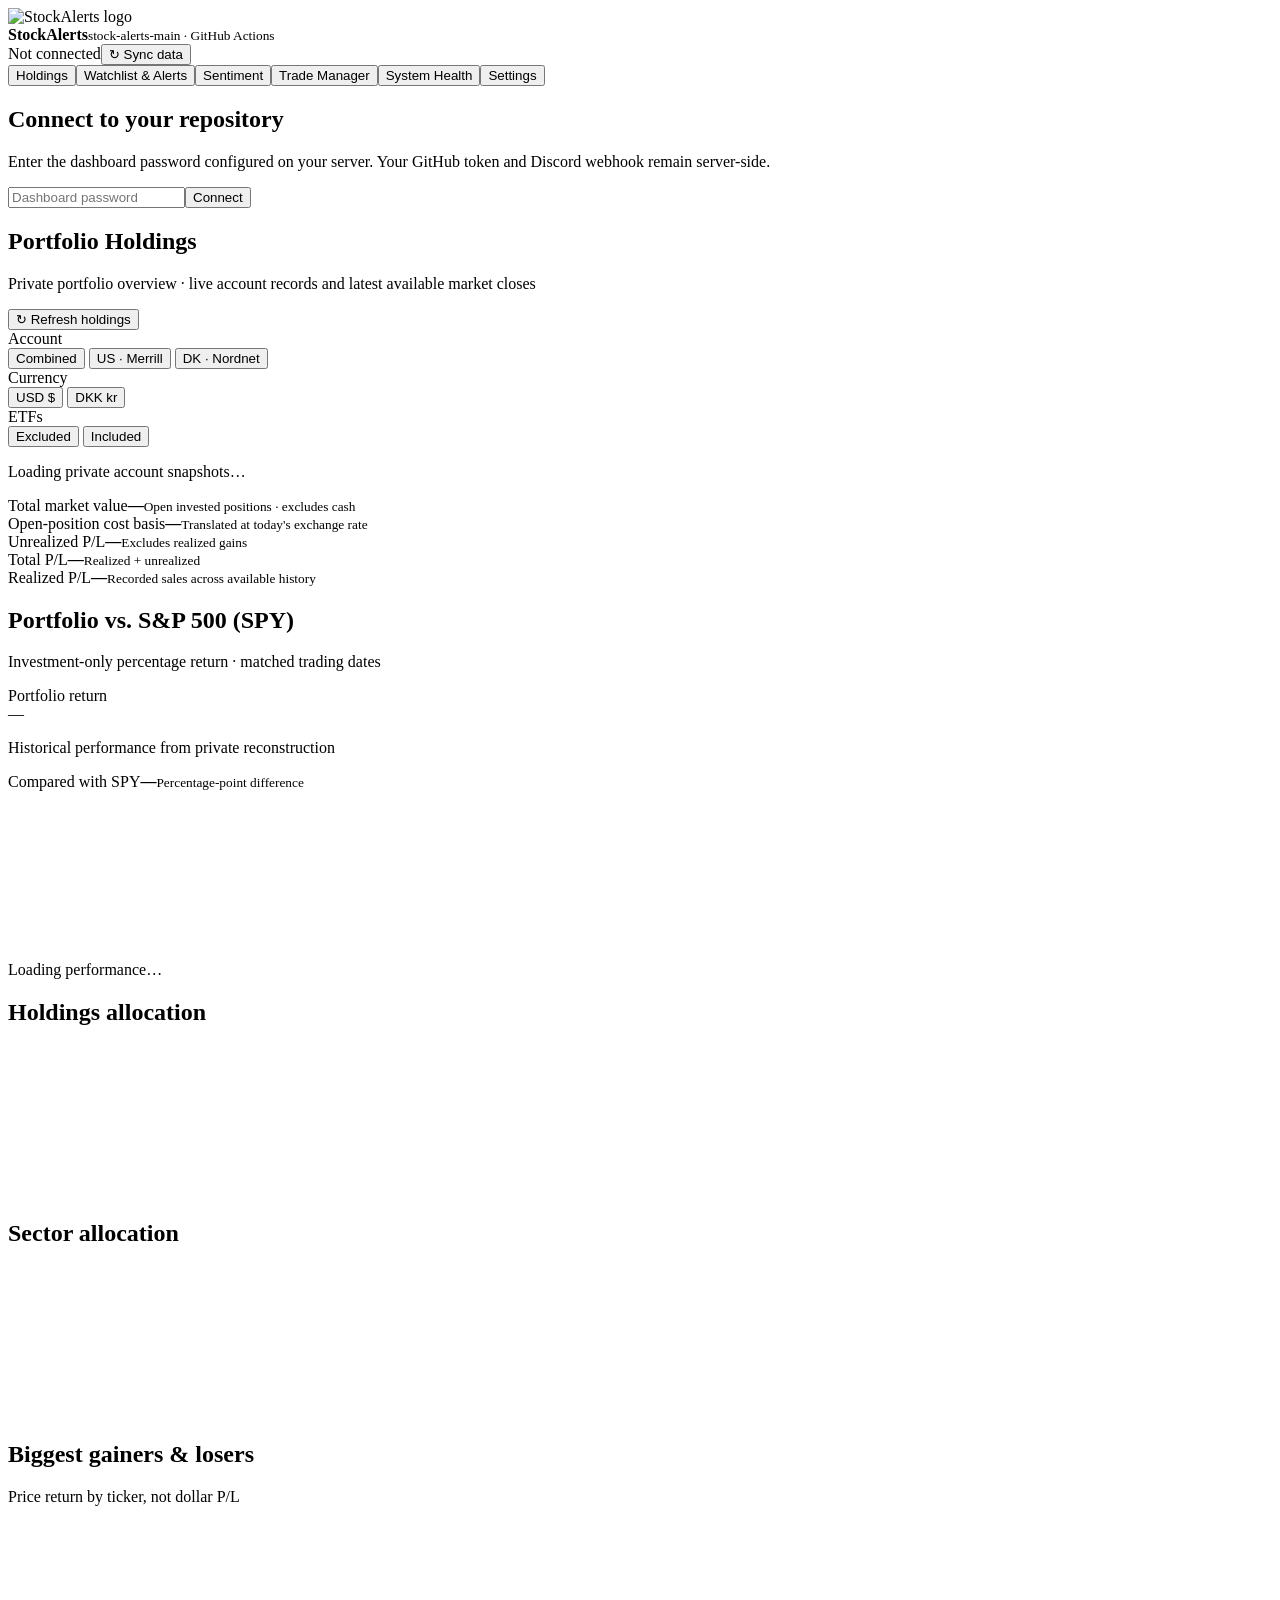
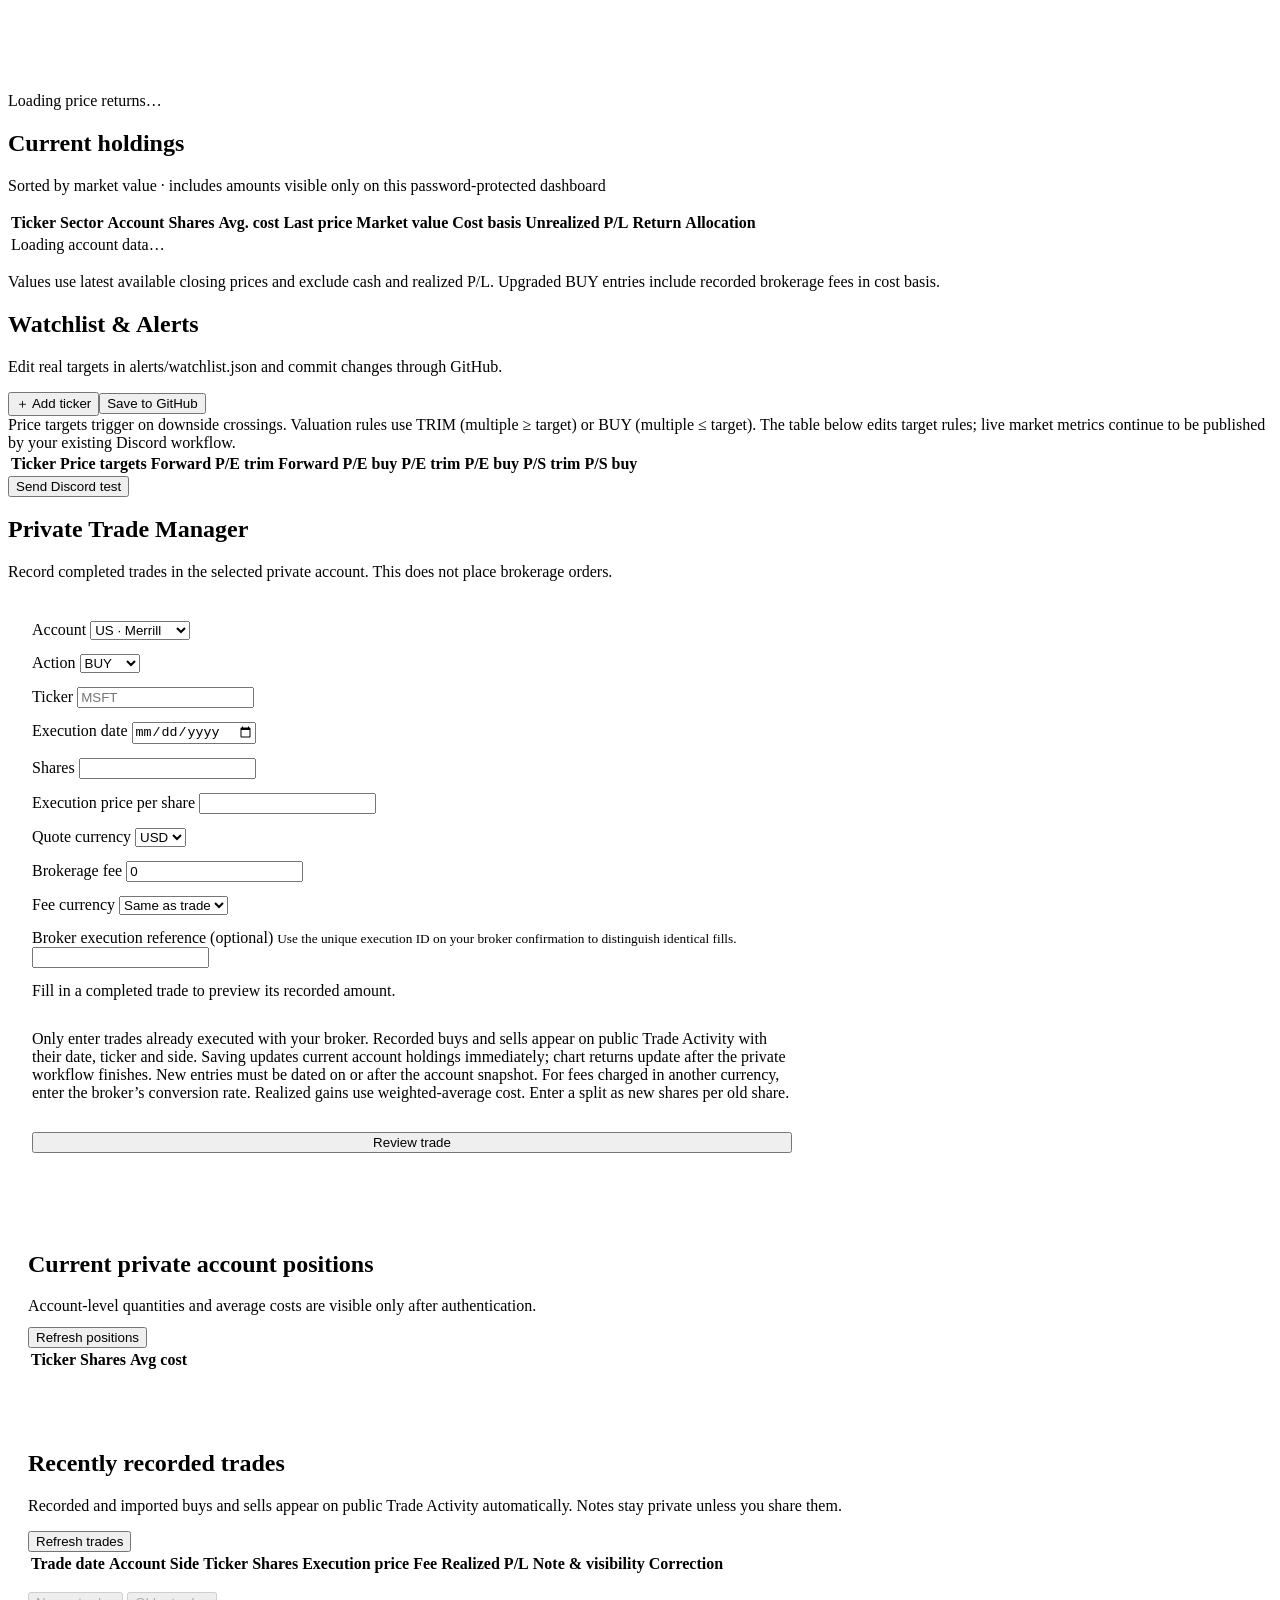
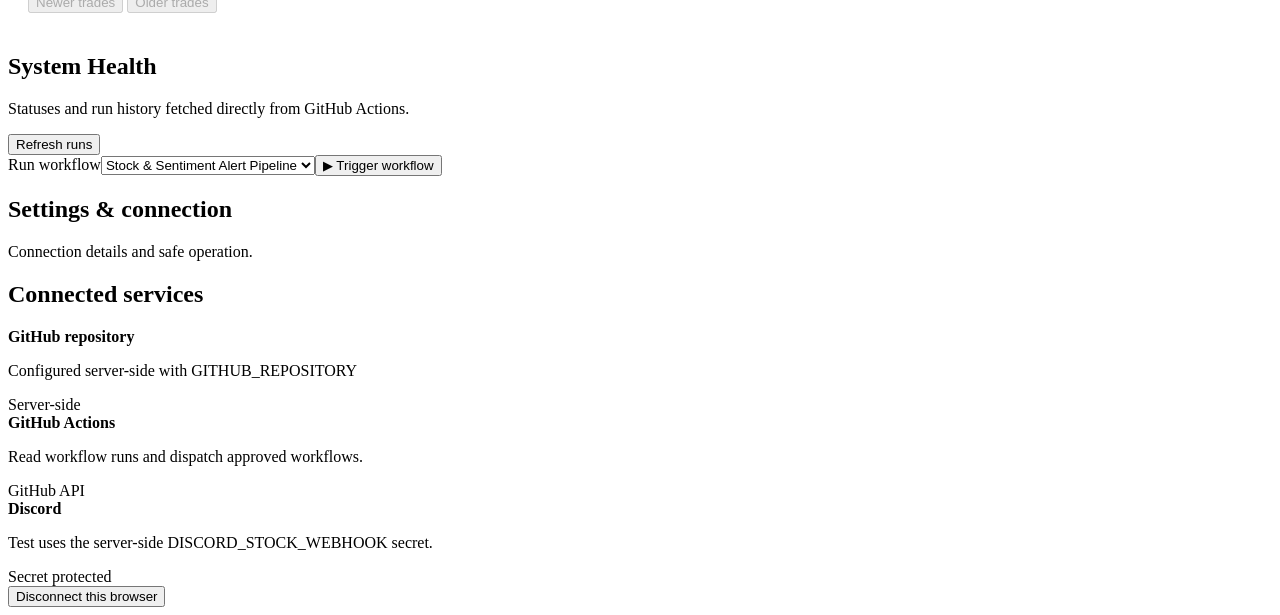
==== web/static/index.html @ 8ce84d49 "1" ====
<!doctype html>
<html lang="en">
<head>
  <meta charset="utf-8">
  <meta name="viewport" content="width=device-width, initial-scale=1">
  <title>StockAlerts — Private Dashboard</title>

  <link rel="stylesheet" href="/static/styles.css?v=all-trade-activity-1">
  <link rel="stylesheet" href="/static/sentiment.css?v=sentiment-macro-fix-20261024-2">
  <link rel="manifest" href="/static/pwa/manifest.json">
  <link rel="icon" type="image/png" sizes="192x192" href="/static/pwa/icon-192.png">
  <link rel="apple-touch-icon" href="/static/pwa/icon-192.png">

  <meta name="theme-color" content="#0b0d10">
  <meta name="apple-mobile-web-app-capable" content="yes">
  <meta name="apple-mobile-web-app-title" content="StockAlerts">
  <meta name="apple-mobile-web-app-status-bar-style" content="black-translucent">
</head>

<script>
  if ("serviceWorker" in navigator) {
    window.addEventListener("load", () => {
      navigator.serviceWorker.register("/static/pwa/service-worker.js")
        .catch((error) => console.error("Service worker registration failed:", error));
    });
  }
</script>
<body><header class="top"><div class="brand"><img class="logo brand-logo" src="/static/pwa/icon-192.png" width="38" height="38" alt="StockAlerts logo"><div><b>StockAlerts</b><small>stock-alerts-main · GitHub Actions</small></div></div><div class="topright"><span id="connection" class="pill">Not connected</span><button id="sync">↻ Sync data</button></div></header>
<nav><button class="tab active" data-tab="overview">Holdings</button><button class="tab" data-tab="watchlist">Watchlist & Alerts</button><button class="tab" data-tab="sentiment">Sentiment</button><button class="tab" data-tab="trades">Trade Manager</button><button class="tab" data-tab="workflows">System Health</button><button class="tab" data-tab="settings">Settings</button></nav>
<main><section id="login" class="panel login"><h2>Connect to your repository</h2><p>Enter the dashboard password configured on your server. Your GitHub token and Discord webhook remain server-side.</p><form id="login-form"><input id="password" type="password" placeholder="Dashboard password" required autocomplete="current-password"><button class="primary">Connect</button></form><p id="login-error" class="error"></p></section>
<section id="overview" class="view hidden">
  <div class="heading"><div><h1>Portfolio Holdings</h1><p>Private portfolio overview · live account records and latest available market closes</p></div><button id="reload-overview" class="ghost" type="button">↻ Refresh holdings</button></div>
  <div class="private-controls" aria-label="Private portfolio filters">
    <div class="private-control-group"><span class="muted">Account</span><div class="private-segment" role="group" aria-label="Account">
      <button type="button" class="private-filter active" data-private-account="combined" aria-pressed="true">Combined</button>
      <button type="button" class="private-filter" data-private-account="us" aria-pressed="false">US · Merrill</button>
      <button type="button" class="private-filter" data-private-account="dk" aria-pressed="false">DK · Nordnet</button>
    </div></div>
    <div class="private-control-group"><span class="muted">Currency</span><div class="private-segment" role="group" aria-label="Display currency">
      <button type="button" class="private-filter active" data-private-currency="USD" aria-pressed="true">USD $</button>
      <button type="button" class="private-filter" data-private-currency="DKK" aria-pressed="false">DKK kr</button>
    </div></div>
    <div class="private-control-group"><span class="muted">ETFs</span><div class="private-segment" role="group" aria-label="Include ETFs">
      <button type="button" class="private-filter active" data-private-etfs="excluded" aria-pressed="true">Excluded</button>
      <button type="button" class="private-filter" data-private-etfs="included" aria-pressed="false">Included</button>
    </div></div>
  </div>
  <p class="private-freshness muted" id="private-freshness" role="status">Loading private account snapshots…</p>
  <div class="metrics private-metrics">
    <article class="metric"><label>Total market value</label><strong id="private-market-value">—</strong><small>Open invested positions · excludes cash</small></article>
    <article class="metric"><label>Open-position cost basis</label><strong id="private-cost-basis">—</strong><small>Translated at today's exchange rate</small></article>
    <article class="metric"><label>Unrealized P/L</label><strong id="private-unrealized">—</strong><small id="private-unrealized-pct">Excludes realized gains</small></article>
    <article class="metric"><label>Total P/L</label><strong id="private-total-pl">&#8212;</strong><small id="private-total-pl-note">Realized + unrealized</small></article>
    <article class="metric"><label>Realized P/L</label><strong id="private-realized">—</strong><small id="private-realized-note">Recorded sales across available history</small></article>
  </div>
  <div class="panel private-history-panel">
    <div class="panel-title private-panel-head"><div><h2>Portfolio vs. S&amp;P 500 (SPY)</h2><p>Investment-only percentage return · matched trading dates</p></div><div id="private-performance-periods" class="private-periods" aria-label="Performance period"></div></div>
    <div class="private-performance-line"><div><span class="muted">Portfolio return</span><div class="private-big-return" id="private-performance-return">—</div><p class="muted" id="private-performance-baseline">Historical performance from private reconstruction</p></div><div class="private-comparison"><span class="muted">Compared with SPY</span><strong id="private-spy-difference">—</strong><small class="muted">Percentage-point difference</small></div></div>
    <div class="private-chart-frame private-performance-chart"><canvas id="private-performance-chart" aria-label="Private portfolio and SPY performance"></canvas></div>
    <p class="muted" id="private-performance-note" role="status">Loading performance…</p>
  </div>
  <div class="private-chart-grid">
    <div class="panel"><div class="panel-title"><h2>Holdings allocation</h2></div><div class="private-chart-frame private-donut"><canvas id="private-holdings-chart" aria-label="Market value allocation by ticker"></canvas></div></div>
    <div class="panel"><div class="panel-title"><h2>Sector allocation</h2></div><div class="private-chart-frame private-donut"><canvas id="private-sector-chart" aria-label="Market value allocation by sector"></canvas></div></div>
  </div>
  <div class="panel"><div class="panel-title private-panel-head"><div><h2>Biggest gainers &amp; losers</h2><p>Price return by ticker, not dollar P/L</p></div><div id="private-gainers-periods" class="private-periods" aria-label="Gainers period"></div></div><div class="private-chart-frame private-gainers-chart"><canvas id="private-gainers-chart" aria-label="Biggest gainers and losers"></canvas></div><p id="private-gainers-note" class="muted" role="status">Loading price returns…</p></div>
  <div class="panel"><div class="panel-title"><div><h2>Current holdings</h2><p>Sorted by market value · includes amounts visible only on this password-protected dashboard</p></div></div>
    <div class="tablewrap"><table class="private-holdings-table"><thead><tr><th>Ticker</th><th>Sector</th><th>Account</th><th class="num">Shares</th><th class="num">Avg. cost</th><th class="num">Last price</th><th class="num">Market value</th><th class="num">Cost basis</th><th class="num">Unrealized P/L</th><th class="num">Return</th><th class="num">Allocation</th></tr></thead><tbody id="private-holdings-rows"><tr><td colspan="11">Loading account data…</td></tr></tbody></table></div>
    <p class="muted private-table-note" id="private-valuation-note">Values use latest available closing prices and exclude cash and realized P/L. Upgraded BUY entries include recorded brokerage fees in cost basis.</p>
  </div>
</section>
<section id="watchlist" class="view hidden"><div class="heading"><div><h1>Watchlist & Alerts</h1><p>Edit real targets in alerts/watchlist.json and commit changes through GitHub.</p></div><div class="actions"><button id="add-ticker" class="ghost">＋ Add ticker</button><button id="save-watchlist" class="primary">Save to GitHub</button></div></div><div class="notice">Price targets trigger on downside crossings. Valuation rules use TRIM (multiple ≥ target) or BUY (multiple ≤ target). The table below edits target rules; live market metrics continue to be published by your existing Discord workflow.</div><div class="panel"><div class="tablewrap"><table><thead><tr><th>Ticker</th><th>Price targets</th><th>Forward P/E trim</th><th>Forward P/E buy</th><th>P/E trim</th><th>P/E buy</th><th>P/S trim</th><th>P/S buy</th><th></th></tr></thead><tbody id="watchlist-rows"></tbody></table></div></div><div class="actions bottom"><button id="discord-test" class="ghost">Send Discord test</button><span id="watchlist-status" class="muted"></span></div></section>
<section id="sentiment" class="view hidden">
  <div id="sentiment-private" class="sentiment-root"></div>
    <div id="calendar-private" class="sentiment-root" aria-live="polite"></div>
</section>
<section id="trades" class="view hidden">
  <div class="heading"><div><h1>Private Trade Manager</h1><p>Record completed trades in the selected private account. This does not place brokerage orders.</p></div></div>
  <div class="panel" style="max-width:760px;padding:24px">
    <form id="trade-form" style="display:grid;gap:14px">
      <label>Account <select id="trade-account" required><option value="us">US · Merrill</option><option value="dk">DK · Nordnet</option></select></label>
      <label>Action <select id="trade-action"><option value="BUY">BUY</option><option value="SELL">SELL</option><option value="SPLIT">SPLIT</option></select></label>
      <label>Ticker <input id="trade-ticker" placeholder="MSFT" required maxlength="20" autocomplete="off"></label>
      <label>Execution date <input id="trade-date" type="date" required></label>
      <label><span id="trade-quantity-label">Shares</span> <input id="trade-quantity" type="number" min="0.00000001" step="any" required></label>
      <label id="trade-price-label">Execution price per share <input id="trade-price" type="number" min="0.000001" step="any" required></label>
      <label>Quote currency <select id="trade-currency"><option value="USD">USD</option><option value="DKK">DKK</option></select></label>
      <label>Brokerage fee <input id="trade-fee" type="number" min="0" step="any" value="0"></label>
      <label id="trade-fee-currency-label">Fee currency <select id="trade-fee-currency"><option value="">Same as trade</option><option value="USD">USD</option><option value="DKK">DKK</option></select></label>
      <label id="trade-fee-rate-label" hidden>Broker FX rate for this fee <small>Enter how much one unit of the fee currency is worth in the trade currency. For a DKK fee on a USD trade, enter USD per 1 DKK.</small> <input id="trade-fee-rate" type="number" min="0.000001" step="any"></label>
      <label>Broker execution reference (optional) <small>Use the unique execution ID on your broker confirmation to distinguish identical fills.</small><input id="trade-reference" maxlength="100" autocomplete="off"></label>
      <div id="trade-correction" hidden><span id="trade-correction-note"></span> <button type="button" class="ghost" id="trade-cancel-correction">Cancel correction</button></div>
      <div id="trade-preview" class="trade-preview" aria-live="polite">Fill in a completed trade to preview its recorded amount.</div>
      <p class="muted">Only enter trades already executed with your broker. Recorded buys and sells appear on public Trade Activity with their date, ticker and side. Saving updates current account holdings immediately; chart returns update after the private workflow finishes. New entries must be dated on or after the account snapshot. For fees charged in another currency, enter the broker’s conversion rate. Realized gains use weighted-average cost. Enter a split as new shares per old share.</p>
      <button class="primary" type="submit" id="trade-submit">Review trade</button>
    </form>
    <p id="trade-status" class="muted" role="status"></p>
  </div>
  <div class="panel" style="padding:20px;margin-top:18px"><h2>Current private account positions</h2><p style="margin:6px 0 12px">Account-level quantities and average costs are visible only after authentication.</p><button class="ghost" type="button" id="trade-refresh">Refresh positions</button><div class="tablewrap"><table><thead><tr><th>Ticker</th><th>Shares</th><th>Avg cost</th></tr></thead><tbody id="trade-rows"></tbody></table></div></div>
  <div class="panel" style="padding:20px;margin-top:18px"><div class="panel-title"><div><h2>Recently recorded trades</h2><p>Recorded and imported buys and sells appear on public Trade Activity automatically. Notes stay private unless you share them.</p></div><button class="ghost" type="button" id="trade-history-refresh">Refresh trades</button></div><div class="tablewrap"><table><thead><tr><th>Trade date</th><th>Account</th><th>Side</th><th>Ticker</th><th>Shares</th><th>Execution price</th><th>Fee</th><th>Realized P/L</th><th>Note &amp; visibility</th><th>Correction</th></tr></thead><tbody id="trade-history-rows"></tbody></table></div><p class="muted" id="trade-history-note"></p><button class="ghost" id="trade-history-prev" type="button" disabled>Newer trades</button> <button class="ghost" id="trade-history-next" type="button" disabled>Older trades</button></div>
</section>
<section id="workflows" class="view hidden"><div class="heading"><div><h1>System Health</h1><p>Statuses and run history fetched directly from GitHub Actions.</p></div><button id="reload-workflows" class="ghost">Refresh runs</button></div><div class="panel" id="system-health" aria-live="polite"></div><div class="panel"><div class="dispatch"><label>Run workflow<select id="workflow-select"><option value="stock_checker.yml">Stock & Sentiment Alert Pipeline</option><option value="watchlist_manager.yml">Watchlist Manager</option><option value="earnings_report.yml">Earnings Report</option><option value="economic_alert.yml">Economic Alert</option><option value="heartbeat.yml">Heartbeat</option><option value="portfolio_summary.yml">Portfolio Summary</option></select></label><button id="dispatch" class="primary">▶ Trigger workflow</button></div><div id="workflow-list" class="workflow-list"></div></div></section>
<section id="settings" class="view hidden"><div class="heading"><div><h1>Settings & connection</h1><p>Connection details and safe operation.</p></div></div><div class="panel settings"><h2>Connected services</h2><div class="setting-row"><div><b>GitHub repository</b><p>Configured server-side with GITHUB_REPOSITORY</p></div><span class="pill">Server-side</span></div><div class="setting-row"><div><b>GitHub Actions</b><p>Read workflow runs and dispatch approved workflows.</p></div><span class="pill">GitHub API</span></div><div class="setting-row"><div><b>Discord</b><p>Test uses the server-side DISCORD_STOCK_WEBHOOK secret.</p></div><span class="pill">Secret protected</span></div><button id="logout" class="ghost">Disconnect this browser</button></div></section>
<div id="toast" class="toast hidden"></div></main><script src="https://cdn.jsdelivr.net/npm/chart.js@4.4.8/dist/chart.umd.min.js" defer></script><script src="/static/stock_upgrades.js?v=all-trade-activity-1" defer></script><script src="/static/app.js?v=all-trade-activity-1" defer></script><script src="/static/private_holdings.js?v=all-trade-activity-1" defer></script><script src="/static/sentiment_ui.js?v=all-trade-activity-1" defer></script></body></html>
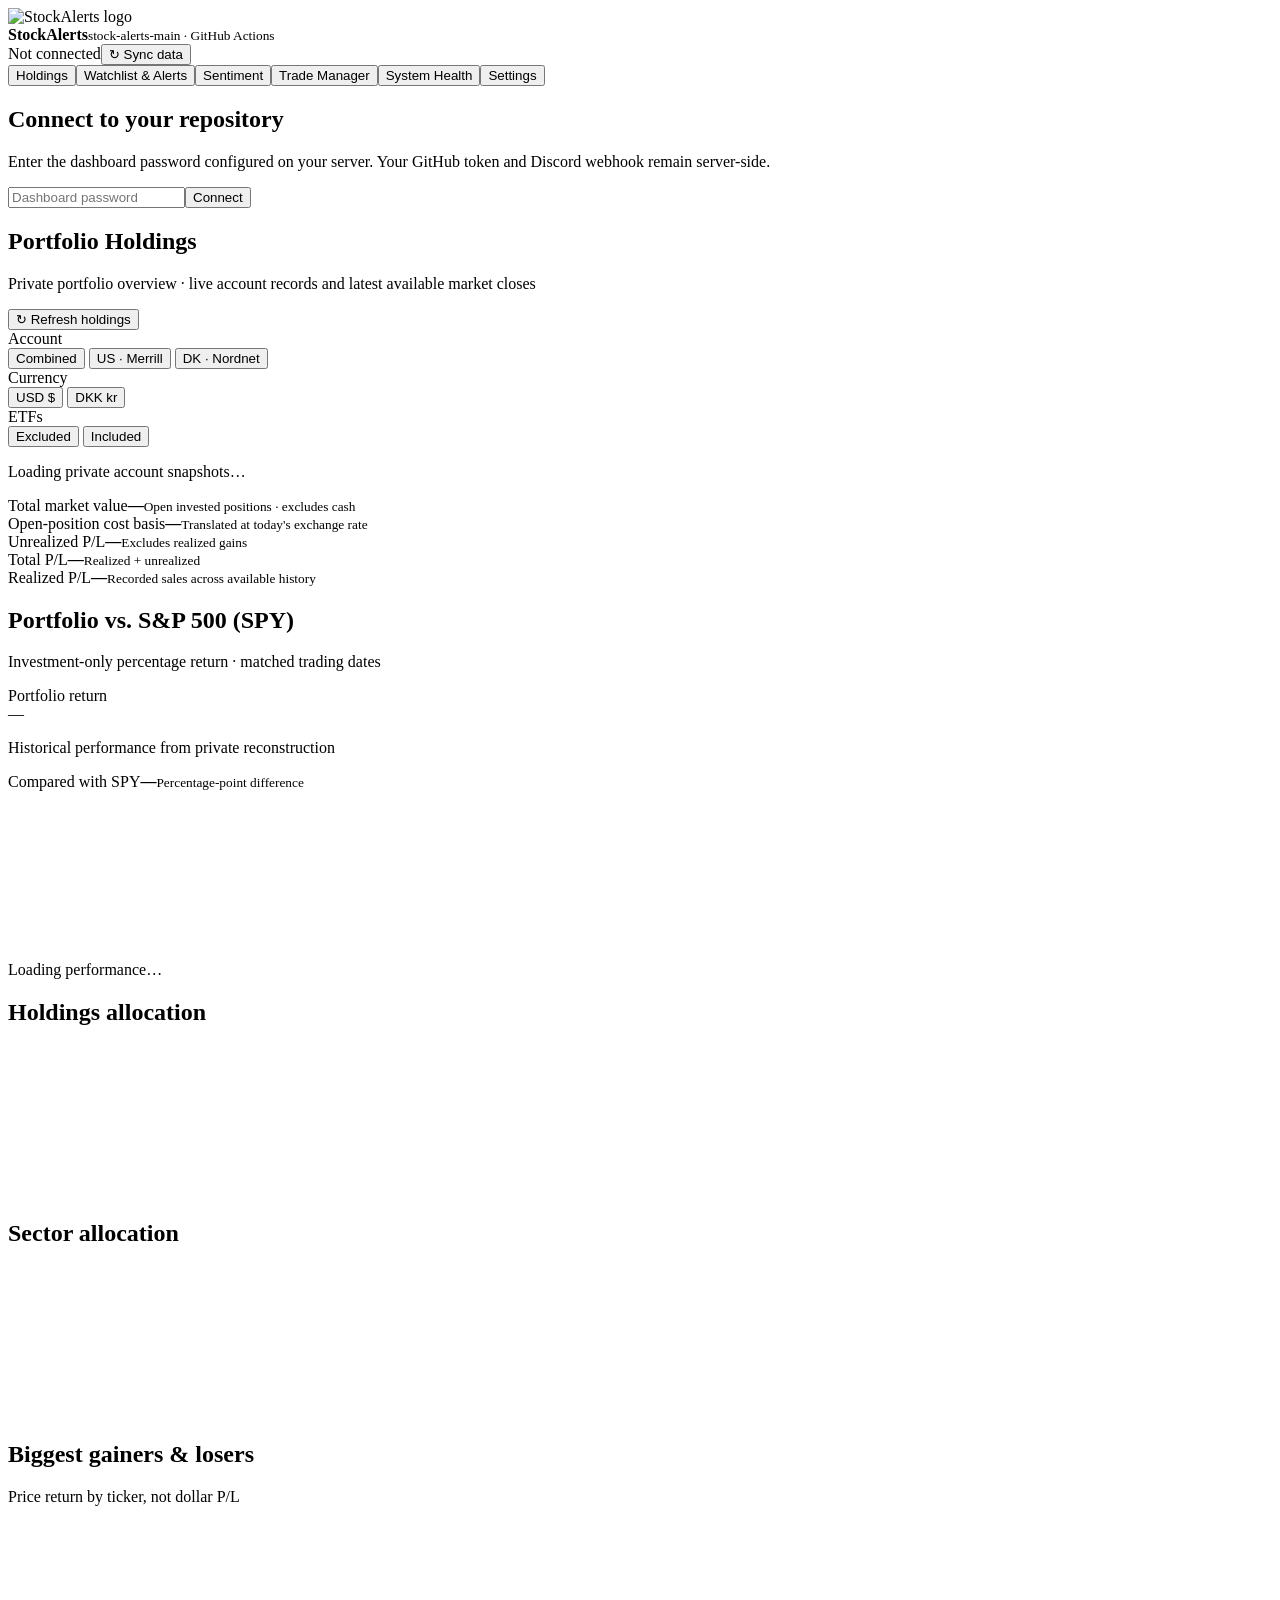
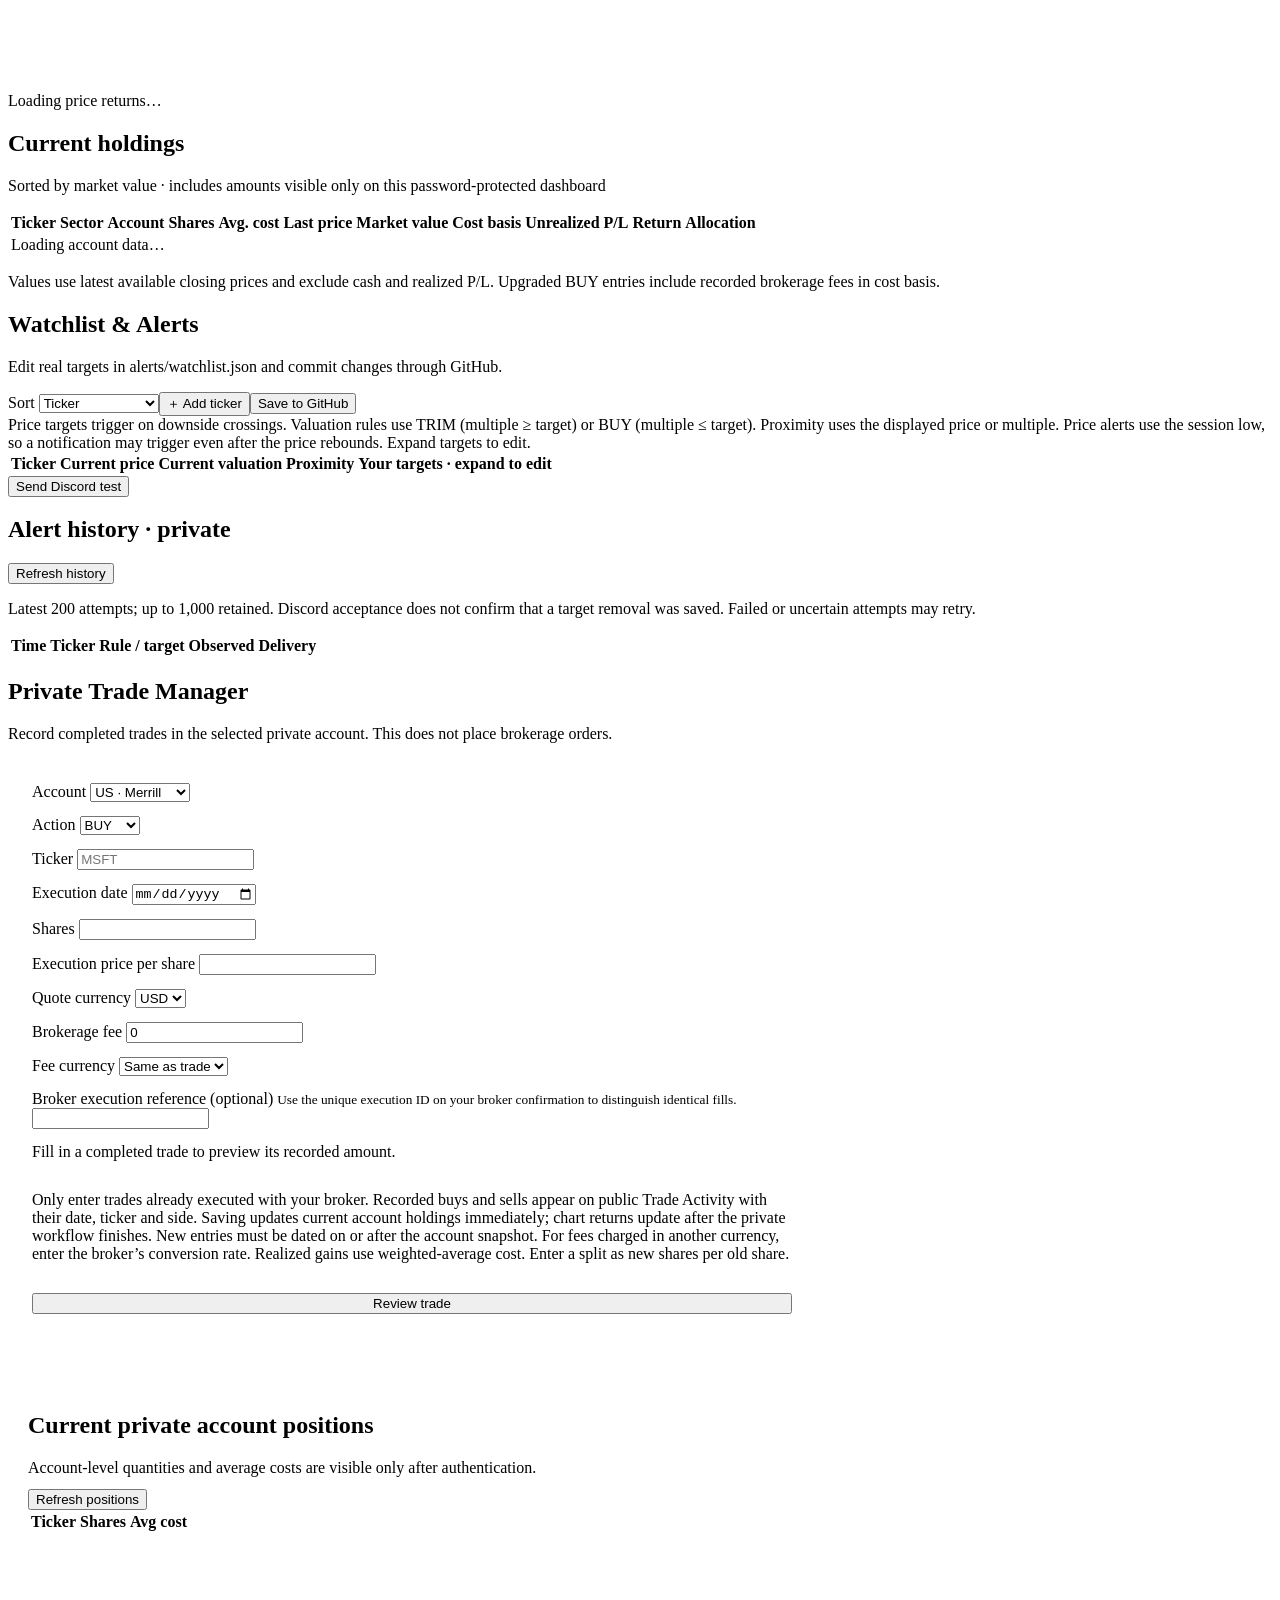
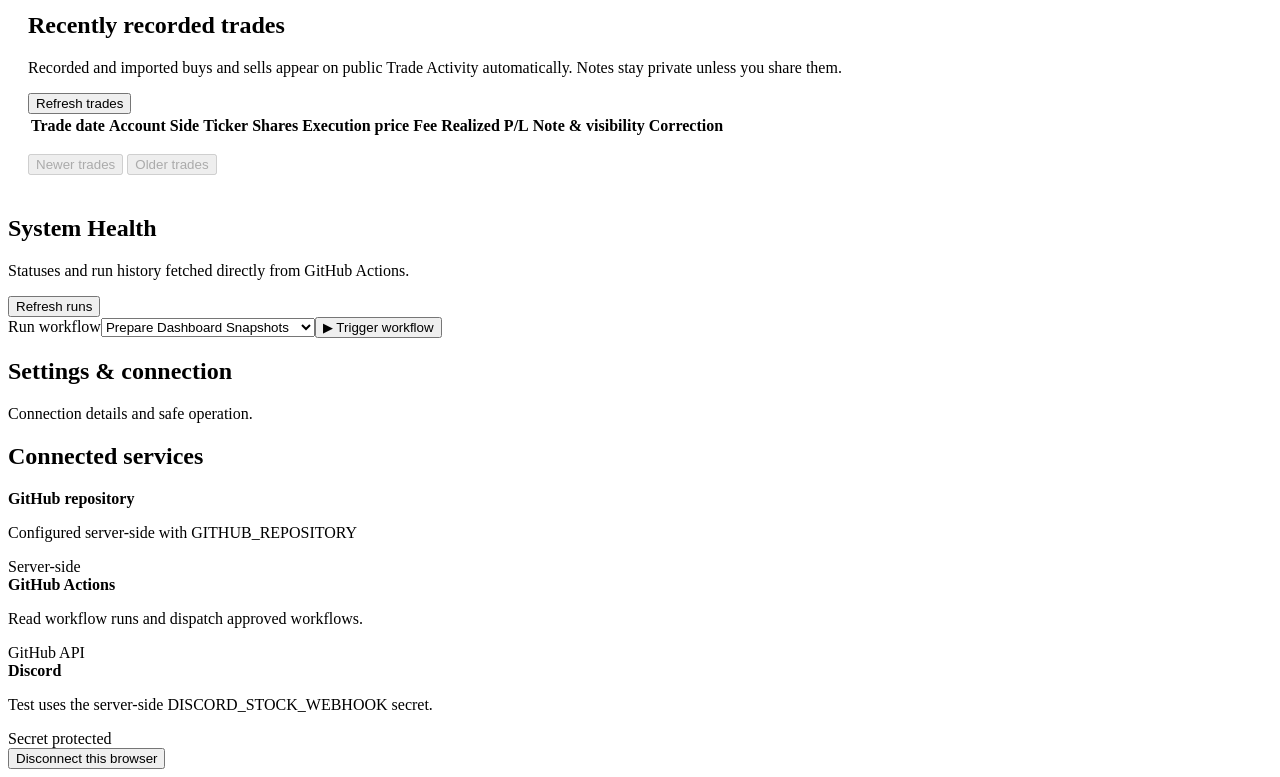
==== commit 765bcf30: "1" ====
--- a/web/static/index.html
+++ b/web/static/index.html
@@ -15,7 +15,7 @@
   <meta name="apple-mobile-web-app-capable" content="yes">
   <meta name="apple-mobile-web-app-title" content="StockAlerts">
   <meta name="apple-mobile-web-app-status-bar-style" content="black-translucent">
-</head>
+<link rel="stylesheet" href="/static/watchlist.css?v=1"></head>
 
 <script>
   if ("serviceWorker" in navigator) {
@@ -69,7 +69,7 @@
     <p class="muted private-table-note" id="private-valuation-note">Values use latest available closing prices and exclude cash and realized P/L. Upgraded BUY entries include recorded brokerage fees in cost basis.</p>
   </div>
 </section>
-<section id="watchlist" class="view hidden"><div class="heading"><div><h1>Watchlist & Alerts</h1><p>Edit real targets in alerts/watchlist.json and commit changes through GitHub.</p></div><div class="actions"><button id="add-ticker" class="ghost">＋ Add ticker</button><button id="save-watchlist" class="primary">Save to GitHub</button></div></div><div class="notice">Price targets trigger on downside crossings. Valuation rules use TRIM (multiple ≥ target) or BUY (multiple ≤ target). The table below edits target rules; live market metrics continue to be published by your existing Discord workflow.</div><div class="panel"><div class="tablewrap"><table><thead><tr><th>Ticker</th><th>Price targets</th><th>Forward P/E trim</th><th>Forward P/E buy</th><th>P/E trim</th><th>P/E buy</th><th>P/S trim</th><th>P/S buy</th><th></th></tr></thead><tbody id="watchlist-rows"></tbody></table></div></div><div class="actions bottom"><button id="discord-test" class="ghost">Send Discord test</button><span id="watchlist-status" class="muted"></span></div></section>
+<section id="watchlist" class="view hidden"><div class="heading"><div><h1>Watchlist & Alerts</h1><p>Edit real targets in alerts/watchlist.json and commit changes through GitHub.</p></div><div class="actions"><label>Sort <select id="watchlist-sort-private"><option value="ticker">Ticker</option><option value="nearest">Closest to target</option></select></label><button id="add-ticker" class="ghost">＋ Add ticker</button><button id="save-watchlist" class="primary">Save to GitHub</button></div></div><div class="notice">Price targets trigger on downside crossings. Valuation rules use TRIM (multiple ≥ target) or BUY (multiple ≤ target). Proximity uses the displayed price or multiple. Price alerts use the session low, so a notification may trigger even after the price rebounds. Expand targets to edit.</div><div class="panel"><div class="tablewrap"><table><thead><tr><th>Ticker</th><th>Current price</th><th>Current valuation</th><th>Proximity</th><th>Your targets · expand to edit</th><th></th></tr></thead><tbody id="watchlist-rows"></tbody></table></div></div><div class="actions bottom"><button id="discord-test" class="ghost">Send Discord test</button><span id="watchlist-status" class="muted"></span></div><div class="panel"><h2>Alert history · private</h2><button type="button" class="ghost" id="reload-alert-history">Refresh history</button><p class="watch-row-note">Latest 200 attempts; up to 1,000 retained. Discord acceptance does not confirm that a target removal was saved. Failed or uncertain attempts may retry.</p><div class="tablewrap"><table class="alert-history-table"><thead><tr><th>Time</th><th>Ticker</th><th>Rule / target</th><th>Observed</th><th>Delivery</th></tr></thead><tbody id="alert-history-rows"></tbody></table></div></div></section>
 <section id="sentiment" class="view hidden">
   <div id="sentiment-private" class="sentiment-root"></div>
     <div id="calendar-private" class="sentiment-root" aria-live="polite"></div>
@@ -99,7 +99,7 @@
   <div class="panel" style="padding:20px;margin-top:18px"><h2>Current private account positions</h2><p style="margin:6px 0 12px">Account-level quantities and average costs are visible only after authentication.</p><button class="ghost" type="button" id="trade-refresh">Refresh positions</button><div class="tablewrap"><table><thead><tr><th>Ticker</th><th>Shares</th><th>Avg cost</th></tr></thead><tbody id="trade-rows"></tbody></table></div></div>
   <div class="panel" style="padding:20px;margin-top:18px"><div class="panel-title"><div><h2>Recently recorded trades</h2><p>Recorded and imported buys and sells appear on public Trade Activity automatically. Notes stay private unless you share them.</p></div><button class="ghost" type="button" id="trade-history-refresh">Refresh trades</button></div><div class="tablewrap"><table><thead><tr><th>Trade date</th><th>Account</th><th>Side</th><th>Ticker</th><th>Shares</th><th>Execution price</th><th>Fee</th><th>Realized P/L</th><th>Note &amp; visibility</th><th>Correction</th></tr></thead><tbody id="trade-history-rows"></tbody></table></div><p class="muted" id="trade-history-note"></p><button class="ghost" id="trade-history-prev" type="button" disabled>Newer trades</button> <button class="ghost" id="trade-history-next" type="button" disabled>Older trades</button></div>
 </section>
-<section id="workflows" class="view hidden"><div class="heading"><div><h1>System Health</h1><p>Statuses and run history fetched directly from GitHub Actions.</p></div><button id="reload-workflows" class="ghost">Refresh runs</button></div><div class="panel" id="system-health" aria-live="polite"></div><div class="panel"><div class="dispatch"><label>Run workflow<select id="workflow-select"><option value="stock_checker.yml">Stock & Sentiment Alert Pipeline</option><option value="watchlist_manager.yml">Watchlist Manager</option><option value="earnings_report.yml">Earnings Report</option><option value="economic_alert.yml">Economic Alert</option><option value="heartbeat.yml">Heartbeat</option><option value="portfolio_summary.yml">Portfolio Summary</option></select></label><button id="dispatch" class="primary">▶ Trigger workflow</button></div><div id="workflow-list" class="workflow-list"></div></div></section>
+<section id="workflows" class="view hidden"><div class="heading"><div><h1>System Health</h1><p>Statuses and run history fetched directly from GitHub Actions.</p></div><button id="reload-workflows" class="ghost">Refresh runs</button></div><div class="panel" id="system-health" aria-live="polite"></div><div class="panel"><div class="dispatch"><label>Run workflow<select id="workflow-select"><option value="dashboard_snapshots.yml">Prepare Dashboard Snapshots</option><option value="stock_checker.yml">Stock & Sentiment Alert Pipeline</option><option value="watchlist_manager.yml">Watchlist Manager</option><option value="earnings_report.yml">Earnings Report</option><option value="economic_alert.yml">Economic Alert</option><option value="heartbeat.yml">Heartbeat</option><option value="portfolio_summary.yml">Portfolio Summary</option></select></label><button id="dispatch" class="primary">▶ Trigger workflow</button></div><div id="workflow-list" class="workflow-list"></div></div></section>
 <section id="settings" class="view hidden"><div class="heading"><div><h1>Settings & connection</h1><p>Connection details and safe operation.</p></div></div><div class="panel settings"><h2>Connected services</h2><div class="setting-row"><div><b>GitHub repository</b><p>Configured server-side with GITHUB_REPOSITORY</p></div><span class="pill">Server-side</span></div><div class="setting-row"><div><b>GitHub Actions</b><p>Read workflow runs and dispatch approved workflows.</p></div><span class="pill">GitHub API</span></div><div class="setting-row"><div><b>Discord</b><p>Test uses the server-side DISCORD_STOCK_WEBHOOK secret.</p></div><span class="pill">Secret protected</span></div><button id="logout" class="ghost">Disconnect this browser</button></div></section>
-<div id="toast" class="toast hidden"></div></main><script src="https://cdn.jsdelivr.net/npm/chart.js@4.4.8/dist/chart.umd.min.js" defer></script><script src="/static/stock_upgrades.js?v=all-trade-activity-1" defer></script><script src="/static/app.js?v=all-trade-activity-1" defer></script><script src="/static/private_holdings.js?v=all-trade-activity-1" defer></script><script src="/static/sentiment_ui.js?v=all-trade-activity-1" defer></script></body></html>
+<div id="toast" class="toast hidden"></div></main><script src="https://cdn.jsdelivr.net/npm/chart.js@4.4.8/dist/chart.umd.min.js" defer></script><script src="/static/stock_upgrades.js?v=all-trade-activity-1" defer></script><script src="/static/watchlist_ui.js?v=1" defer></script><script src="/static/app.js?v=shared-watchlist-1" defer></script><script src="/static/private_holdings.js?v=all-trade-activity-1" defer></script><script src="/static/sentiment_ui.js?v=all-trade-activity-1" defer></script></body></html>
 
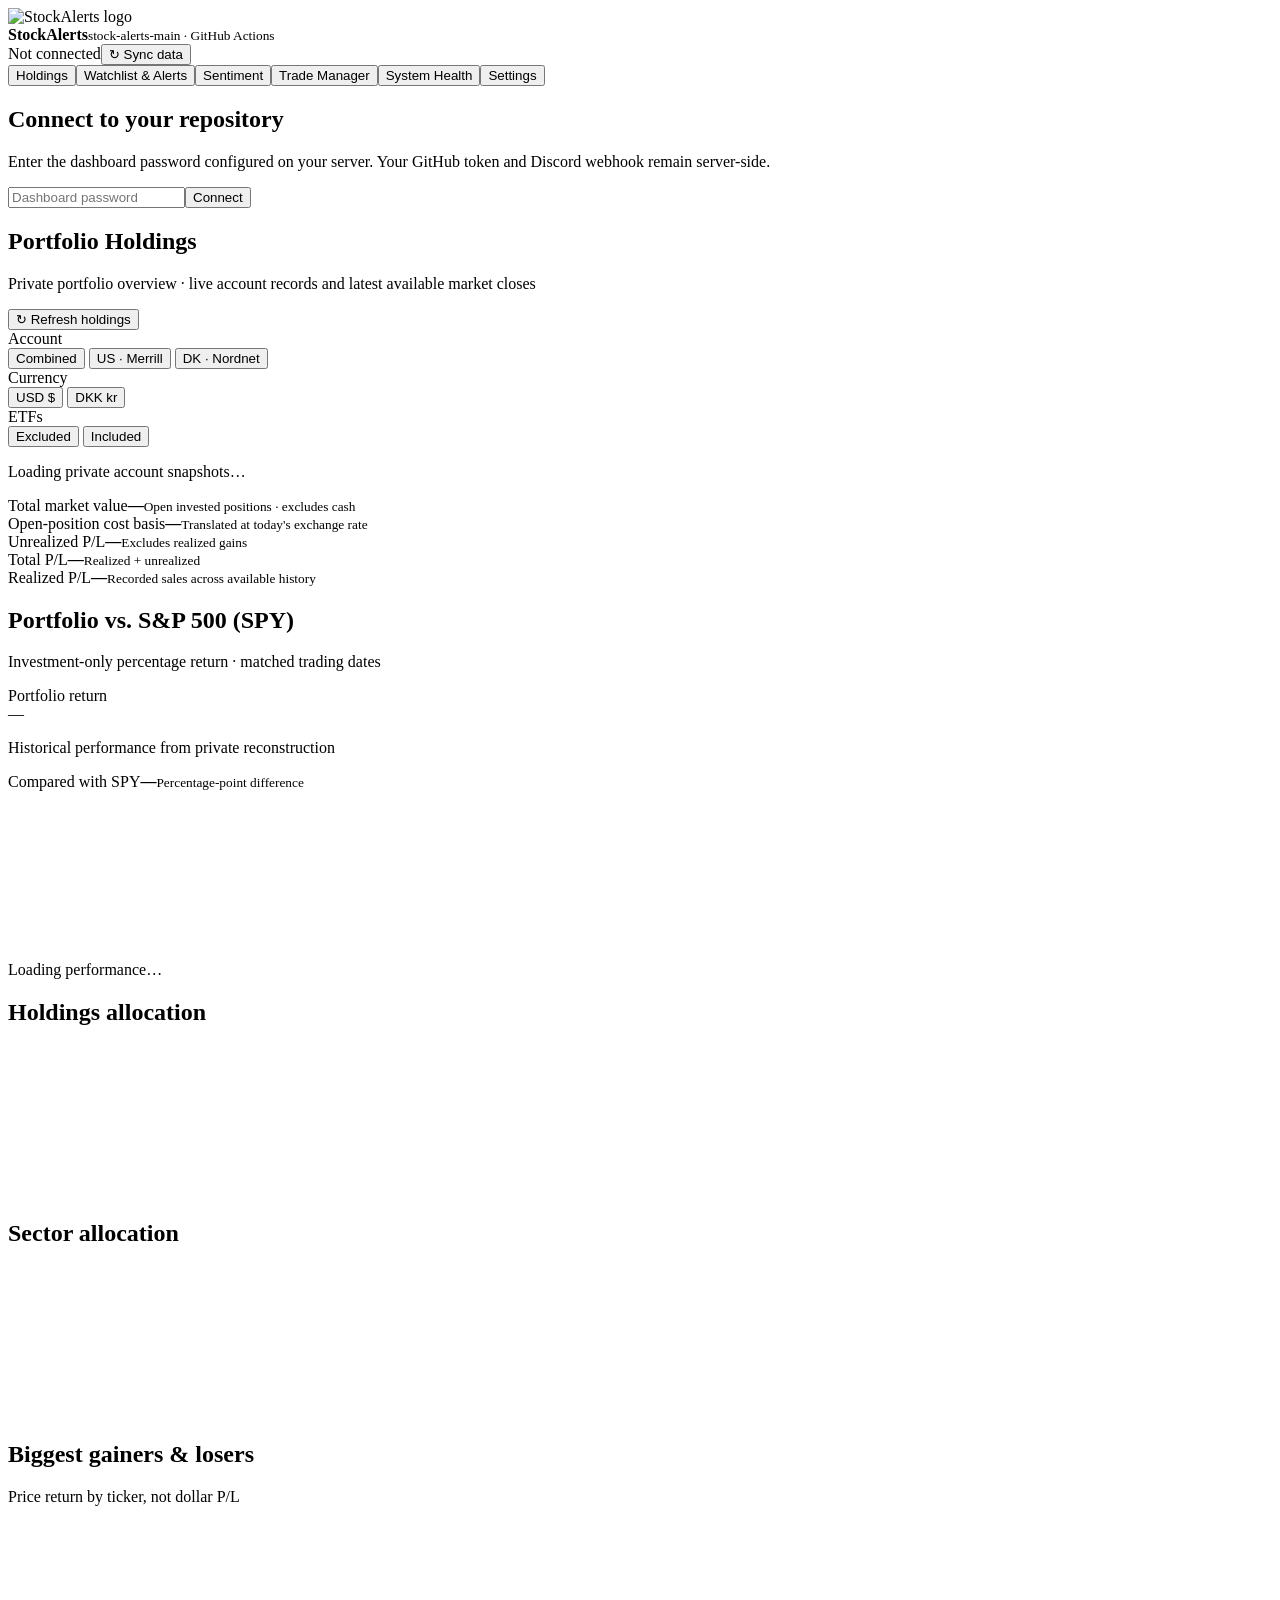
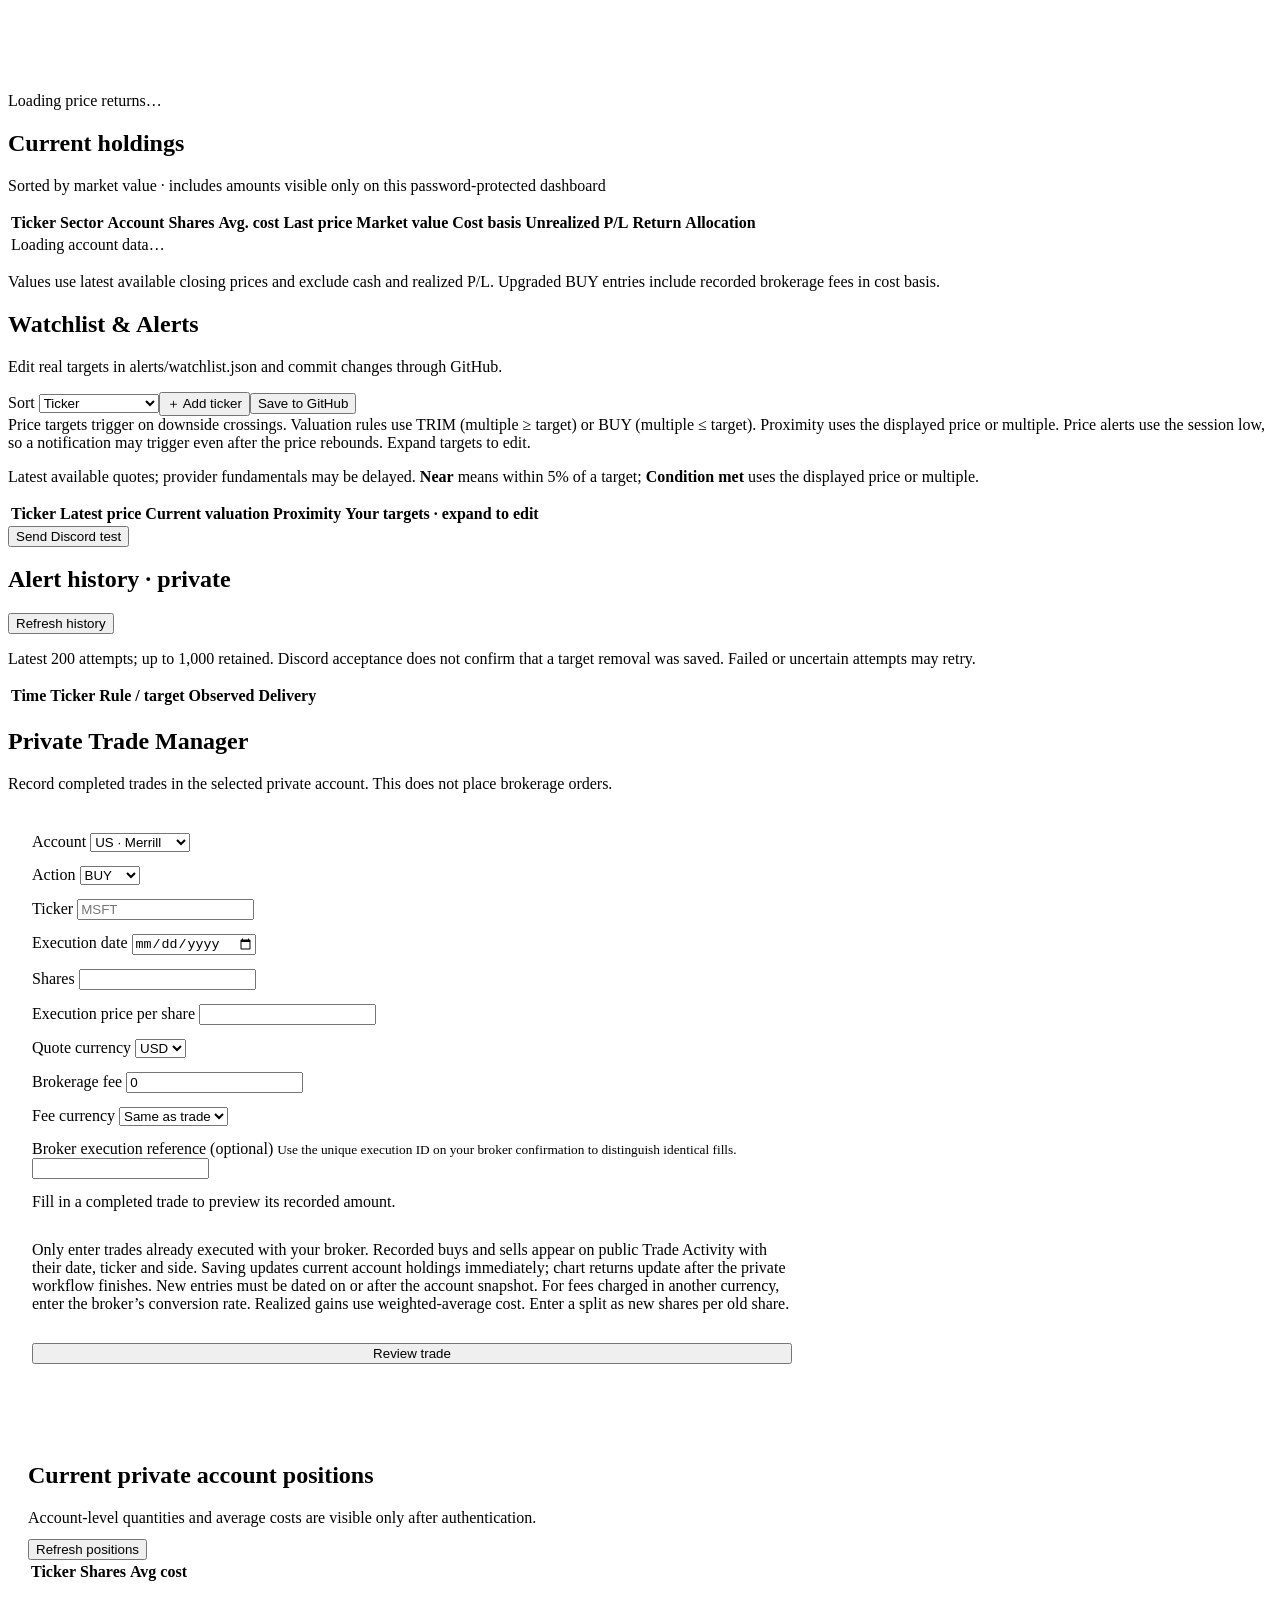
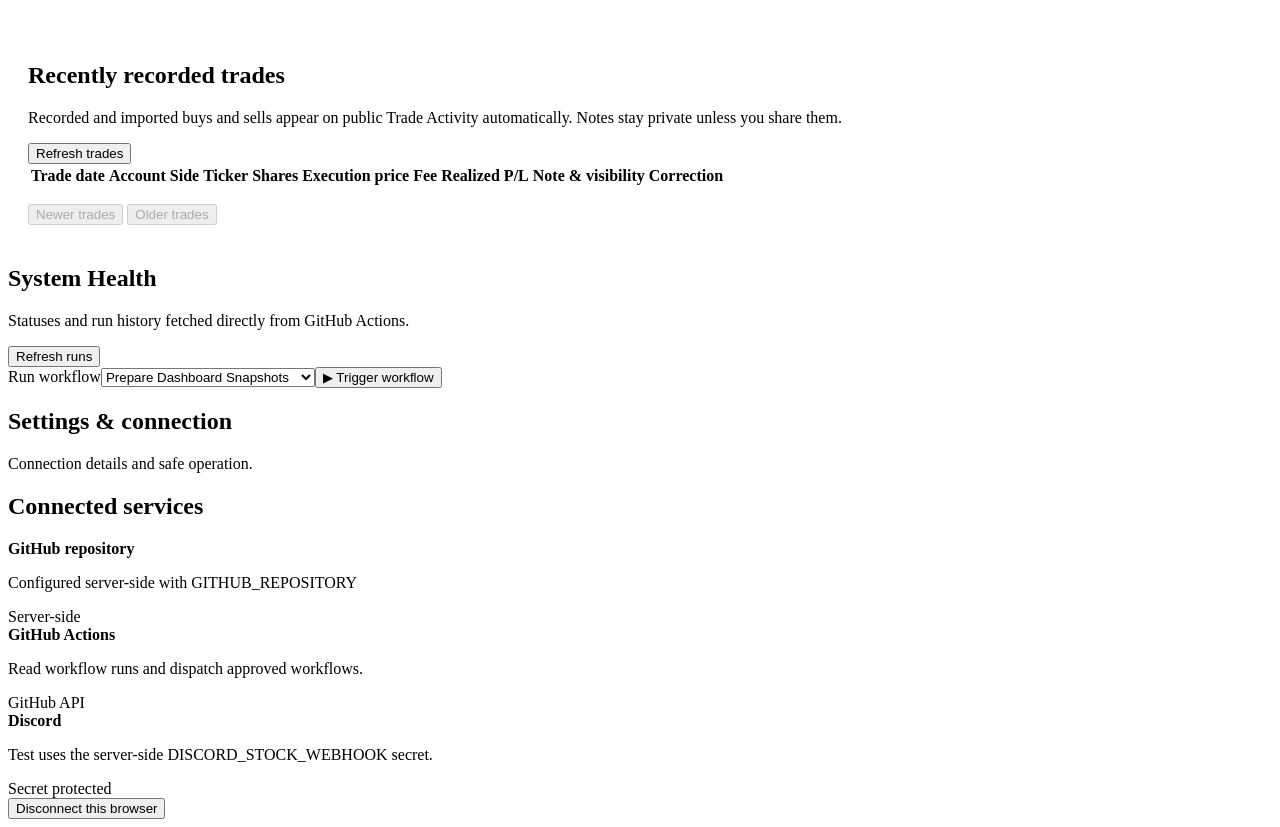
==== commit c3603c39: "1" ====
--- a/web/static/index.html
+++ b/web/static/index.html
@@ -15,7 +15,7 @@
   <meta name="apple-mobile-web-app-capable" content="yes">
   <meta name="apple-mobile-web-app-title" content="StockAlerts">
   <meta name="apple-mobile-web-app-status-bar-style" content="black-translucent">
-<link rel="stylesheet" href="/static/watchlist.css?v=1"></head>
+<link rel="stylesheet" href="/static/watchlist.css?v=2"></head>
 
 <script>
   if ("serviceWorker" in navigator) {
@@ -69,7 +69,7 @@
     <p class="muted private-table-note" id="private-valuation-note">Values use latest available closing prices and exclude cash and realized P/L. Upgraded BUY entries include recorded brokerage fees in cost basis.</p>
   </div>
 </section>
-<section id="watchlist" class="view hidden"><div class="heading"><div><h1>Watchlist & Alerts</h1><p>Edit real targets in alerts/watchlist.json and commit changes through GitHub.</p></div><div class="actions"><label>Sort <select id="watchlist-sort-private"><option value="ticker">Ticker</option><option value="nearest">Closest to target</option></select></label><button id="add-ticker" class="ghost">＋ Add ticker</button><button id="save-watchlist" class="primary">Save to GitHub</button></div></div><div class="notice">Price targets trigger on downside crossings. Valuation rules use TRIM (multiple ≥ target) or BUY (multiple ≤ target). Proximity uses the displayed price or multiple. Price alerts use the session low, so a notification may trigger even after the price rebounds. Expand targets to edit.</div><div class="panel"><div class="tablewrap"><table><thead><tr><th>Ticker</th><th>Current price</th><th>Current valuation</th><th>Proximity</th><th>Your targets · expand to edit</th><th></th></tr></thead><tbody id="watchlist-rows"></tbody></table></div></div><div class="actions bottom"><button id="discord-test" class="ghost">Send Discord test</button><span id="watchlist-status" class="muted"></span></div><div class="panel"><h2>Alert history · private</h2><button type="button" class="ghost" id="reload-alert-history">Refresh history</button><p class="watch-row-note">Latest 200 attempts; up to 1,000 retained. Discord acceptance does not confirm that a target removal was saved. Failed or uncertain attempts may retry.</p><div class="tablewrap"><table class="alert-history-table"><thead><tr><th>Time</th><th>Ticker</th><th>Rule / target</th><th>Observed</th><th>Delivery</th></tr></thead><tbody id="alert-history-rows"></tbody></table></div></div></section>
+<section id="watchlist" class="view hidden"><div class="heading"><div><h1>Watchlist & Alerts</h1><p>Edit real targets in alerts/watchlist.json and commit changes through GitHub.</p></div><div class="actions"><label class="watch-sort">Sort <select id="watchlist-sort-private"><option value="ticker">Ticker</option><option value="nearest">Closest to target</option></select></label><button id="add-ticker" class="ghost">＋ Add ticker</button><button id="save-watchlist" class="primary">Save to GitHub</button></div></div><div class="notice">Price targets trigger on downside crossings. Valuation rules use TRIM (multiple ≥ target) or BUY (multiple ≤ target). Proximity uses the displayed price or multiple. Price alerts use the session low, so a notification may trigger even after the price rebounds. Expand targets to edit.</div><div class="panel"><p class="watch-table-note" id="watchlist-data-note">Latest available quotes; provider fundamentals may be delayed. <strong>Near</strong> means within 5% of a target; <strong>Condition met</strong> uses the displayed price or multiple.</p><div class="tablewrap"><table><thead><tr><th>Ticker</th><th>Latest price</th><th>Current valuation</th><th>Proximity</th><th>Your targets · expand to edit</th><th></th></tr></thead><tbody id="watchlist-rows"></tbody></table></div></div><div class="actions bottom"><button id="discord-test" class="ghost">Send Discord test</button><span id="watchlist-status" class="muted"></span></div><div class="panel"><h2>Alert history · private</h2><button type="button" class="ghost" id="reload-alert-history">Refresh history</button><p class="watch-row-note">Latest 200 attempts; up to 1,000 retained. Discord acceptance does not confirm that a target removal was saved. Failed or uncertain attempts may retry.</p><div class="tablewrap"><table class="alert-history-table"><thead><tr><th>Time</th><th>Ticker</th><th>Rule / target</th><th>Observed</th><th>Delivery</th></tr></thead><tbody id="alert-history-rows"></tbody></table></div></div></section>
 <section id="sentiment" class="view hidden">
   <div id="sentiment-private" class="sentiment-root"></div>
     <div id="calendar-private" class="sentiment-root" aria-live="polite"></div>
@@ -101,5 +101,5 @@
 </section>
 <section id="workflows" class="view hidden"><div class="heading"><div><h1>System Health</h1><p>Statuses and run history fetched directly from GitHub Actions.</p></div><button id="reload-workflows" class="ghost">Refresh runs</button></div><div class="panel" id="system-health" aria-live="polite"></div><div class="panel"><div class="dispatch"><label>Run workflow<select id="workflow-select"><option value="dashboard_snapshots.yml">Prepare Dashboard Snapshots</option><option value="stock_checker.yml">Stock & Sentiment Alert Pipeline</option><option value="watchlist_manager.yml">Watchlist Manager</option><option value="earnings_report.yml">Earnings Report</option><option value="economic_alert.yml">Economic Alert</option><option value="heartbeat.yml">Heartbeat</option><option value="portfolio_summary.yml">Portfolio Summary</option></select></label><button id="dispatch" class="primary">▶ Trigger workflow</button></div><div id="workflow-list" class="workflow-list"></div></div></section>
 <section id="settings" class="view hidden"><div class="heading"><div><h1>Settings & connection</h1><p>Connection details and safe operation.</p></div></div><div class="panel settings"><h2>Connected services</h2><div class="setting-row"><div><b>GitHub repository</b><p>Configured server-side with GITHUB_REPOSITORY</p></div><span class="pill">Server-side</span></div><div class="setting-row"><div><b>GitHub Actions</b><p>Read workflow runs and dispatch approved workflows.</p></div><span class="pill">GitHub API</span></div><div class="setting-row"><div><b>Discord</b><p>Test uses the server-side DISCORD_STOCK_WEBHOOK secret.</p></div><span class="pill">Secret protected</span></div><button id="logout" class="ghost">Disconnect this browser</button></div></section>
-<div id="toast" class="toast hidden"></div></main><script src="https://cdn.jsdelivr.net/npm/chart.js@4.4.8/dist/chart.umd.min.js" defer></script><script src="/static/stock_upgrades.js?v=all-trade-activity-1" defer></script><script src="/static/watchlist_ui.js?v=1" defer></script><script src="/static/app.js?v=shared-watchlist-1" defer></script><script src="/static/private_holdings.js?v=all-trade-activity-1" defer></script><script src="/static/sentiment_ui.js?v=all-trade-activity-1" defer></script></body></html>
+<div id="toast" class="toast hidden"></div></main><script src="https://cdn.jsdelivr.net/npm/chart.js@4.4.8/dist/chart.umd.min.js" defer></script><script src="/static/stock_upgrades.js?v=all-trade-activity-1" defer></script><script src="/static/watchlist_ui.js?v=2" defer></script><script src="/static/app.js?v=shared-watchlist-1" defer></script><script src="/static/private_holdings.js?v=all-trade-activity-1" defer></script><script src="/static/sentiment_ui.js?v=all-trade-activity-1" defer></script></body></html>
 
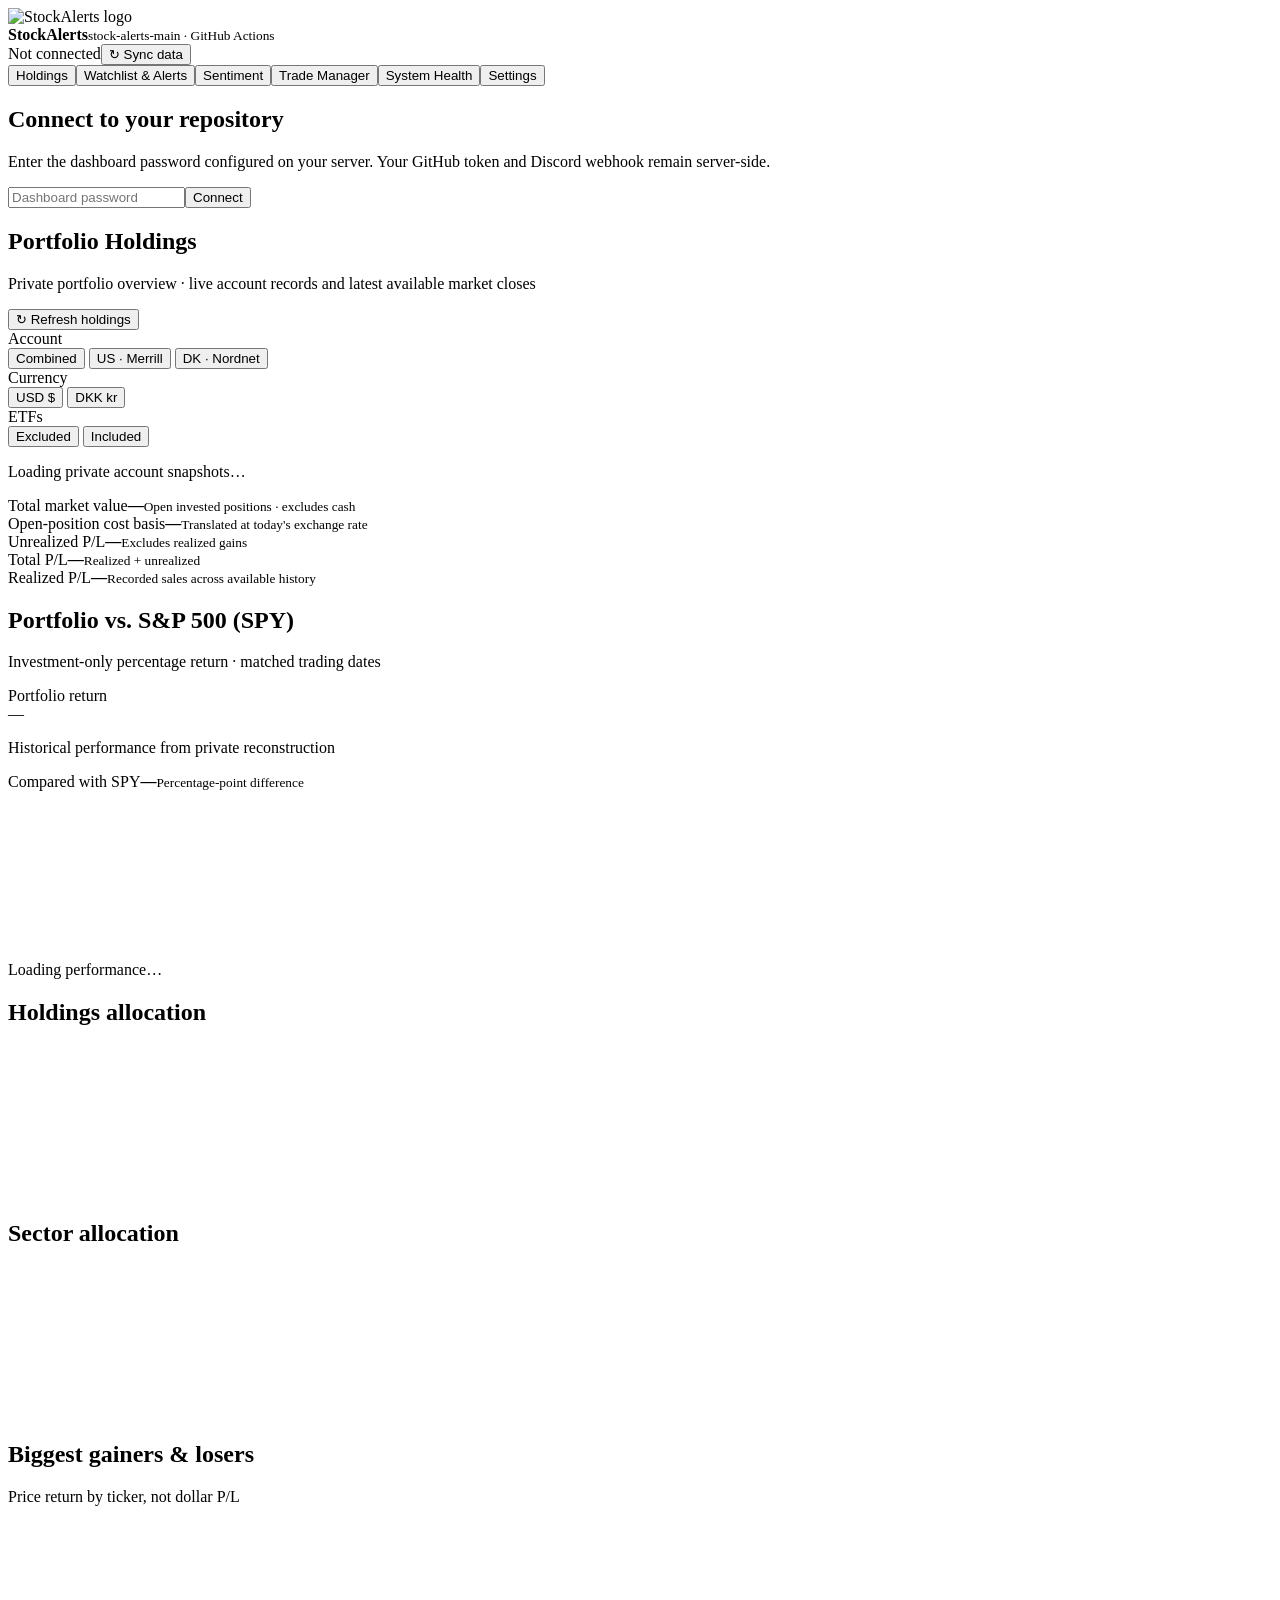
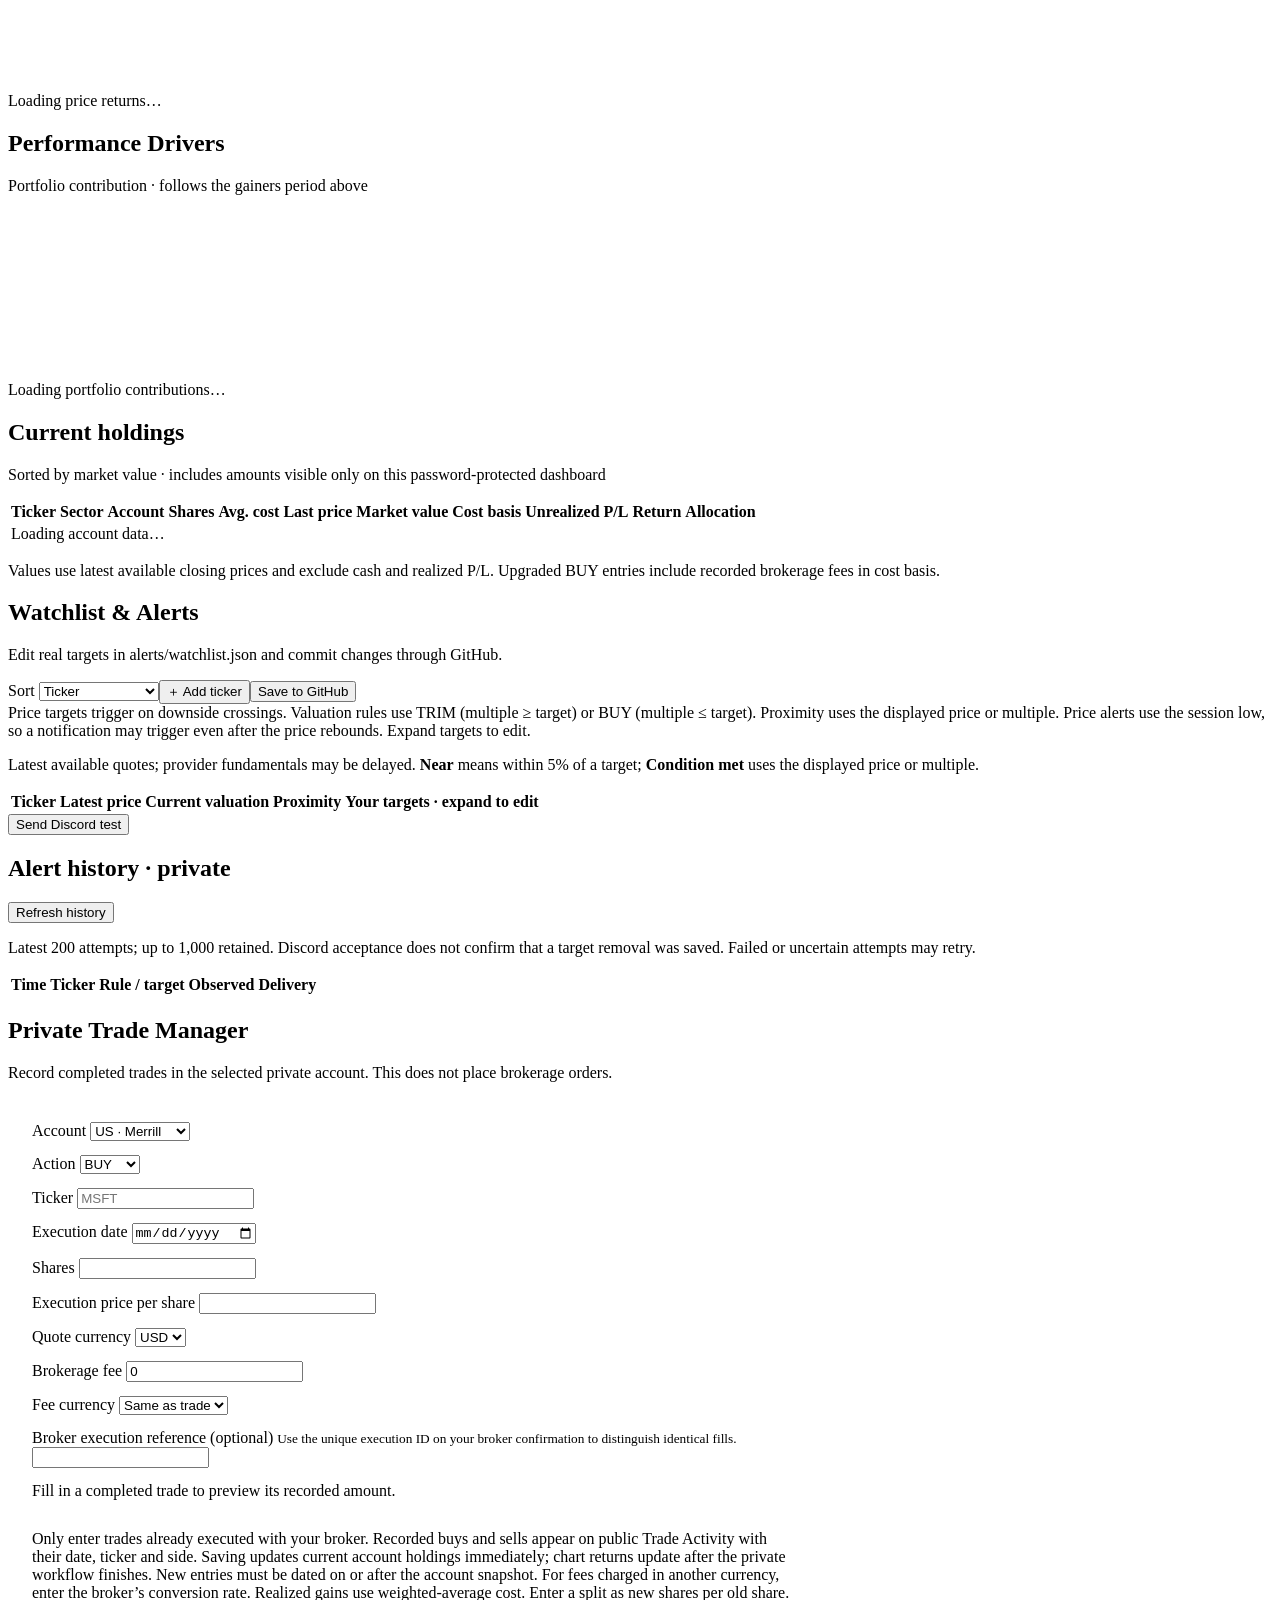
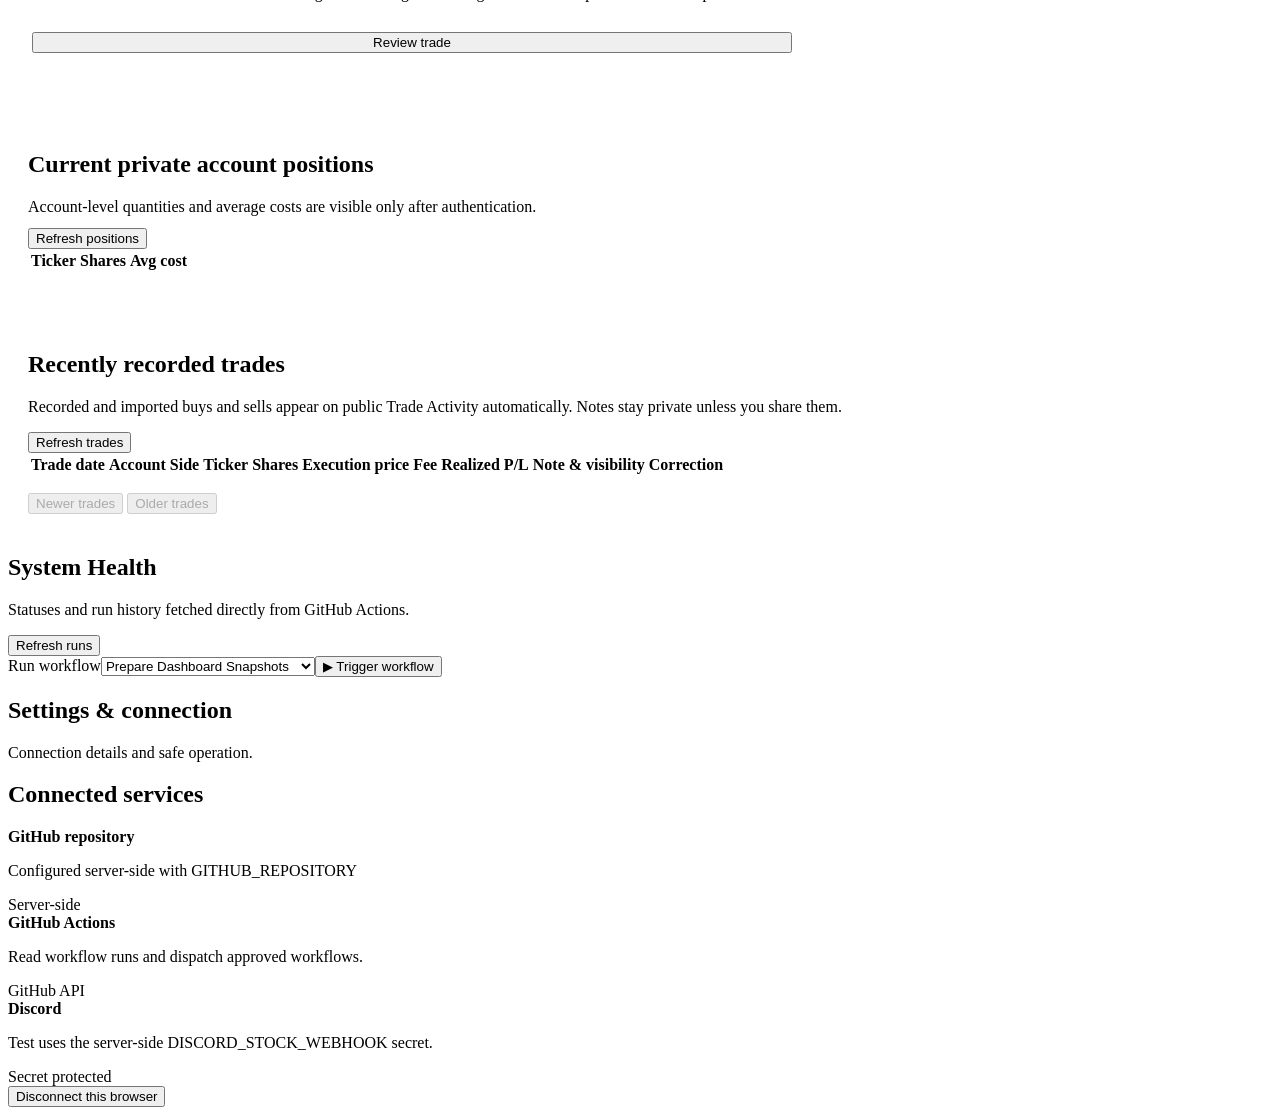
==== commit 508a413a: "1" ====
--- a/web/static/index.html
+++ b/web/static/index.html
@@ -64,6 +64,7 @@
     <div class="panel"><div class="panel-title"><h2>Sector allocation</h2></div><div class="private-chart-frame private-donut"><canvas id="private-sector-chart" aria-label="Market value allocation by sector"></canvas></div></div>
   </div>
   <div class="panel"><div class="panel-title private-panel-head"><div><h2>Biggest gainers &amp; losers</h2><p>Price return by ticker, not dollar P/L</p></div><div id="private-gainers-periods" class="private-periods" aria-label="Gainers period"></div></div><div class="private-chart-frame private-gainers-chart"><canvas id="private-gainers-chart" aria-label="Biggest gainers and losers"></canvas></div><p id="private-gainers-note" class="muted" role="status">Loading price returns…</p></div>
+  <div class="panel"><div class="panel-title"><div><h2>Performance Drivers</h2><p>Portfolio contribution · follows the gainers period above</p></div></div><div class="private-chart-frame private-gainers-chart"><canvas id="private-drivers-chart" aria-label="Contributors and detractors in percentage points"></canvas></div><p id="private-drivers-note" class="muted" role="status">Loading portfolio contributions…</p></div>
   <div class="panel"><div class="panel-title"><div><h2>Current holdings</h2><p>Sorted by market value · includes amounts visible only on this password-protected dashboard</p></div></div>
     <div class="tablewrap"><table class="private-holdings-table"><thead><tr><th>Ticker</th><th>Sector</th><th>Account</th><th class="num">Shares</th><th class="num">Avg. cost</th><th class="num">Last price</th><th class="num">Market value</th><th class="num">Cost basis</th><th class="num">Unrealized P/L</th><th class="num">Return</th><th class="num">Allocation</th></tr></thead><tbody id="private-holdings-rows"><tr><td colspan="11">Loading account data…</td></tr></tbody></table></div>
     <p class="muted private-table-note" id="private-valuation-note">Values use latest available closing prices and exclude cash and realized P/L. Upgraded BUY entries include recorded brokerage fees in cost basis.</p>
@@ -101,5 +102,5 @@
 </section>
 <section id="workflows" class="view hidden"><div class="heading"><div><h1>System Health</h1><p>Statuses and run history fetched directly from GitHub Actions.</p></div><button id="reload-workflows" class="ghost">Refresh runs</button></div><div class="panel" id="system-health" aria-live="polite"></div><div class="panel"><div class="dispatch"><label>Run workflow<select id="workflow-select"><option value="dashboard_snapshots.yml">Prepare Dashboard Snapshots</option><option value="stock_checker.yml">Stock & Sentiment Alert Pipeline</option><option value="watchlist_manager.yml">Watchlist Manager</option><option value="earnings_report.yml">Earnings Report</option><option value="economic_alert.yml">Economic Alert</option><option value="heartbeat.yml">Heartbeat</option><option value="portfolio_summary.yml">Portfolio Summary</option></select></label><button id="dispatch" class="primary">▶ Trigger workflow</button></div><div id="workflow-list" class="workflow-list"></div></div></section>
 <section id="settings" class="view hidden"><div class="heading"><div><h1>Settings & connection</h1><p>Connection details and safe operation.</p></div></div><div class="panel settings"><h2>Connected services</h2><div class="setting-row"><div><b>GitHub repository</b><p>Configured server-side with GITHUB_REPOSITORY</p></div><span class="pill">Server-side</span></div><div class="setting-row"><div><b>GitHub Actions</b><p>Read workflow runs and dispatch approved workflows.</p></div><span class="pill">GitHub API</span></div><div class="setting-row"><div><b>Discord</b><p>Test uses the server-side DISCORD_STOCK_WEBHOOK secret.</p></div><span class="pill">Secret protected</span></div><button id="logout" class="ghost">Disconnect this browser</button></div></section>
-<div id="toast" class="toast hidden"></div></main><script src="https://cdn.jsdelivr.net/npm/chart.js@4.4.8/dist/chart.umd.min.js" defer></script><script src="/static/stock_upgrades.js?v=all-trade-activity-1" defer></script><script src="/static/watchlist_ui.js?v=2" defer></script><script src="/static/app.js?v=shared-watchlist-1" defer></script><script src="/static/private_holdings.js?v=all-trade-activity-1" defer></script><script src="/static/sentiment_ui.js?v=all-trade-activity-1" defer></script></body></html>
+<div id="toast" class="toast hidden"></div></main><script src="https://cdn.jsdelivr.net/npm/chart.js@4.4.8/dist/chart.umd.min.js" defer></script><script src="/static/stock_upgrades.js?v=all-trade-activity-1" defer></script><script src="/static/watchlist_ui.js?v=2" defer></script><script src="/static/app.js?v=shared-watchlist-1" defer></script><script src="/static/drivers_ui.js?v=1" defer></script><script src="/static/private_holdings.js?v=performance-drivers-1" defer></script><script src="/static/sentiment_ui.js?v=all-trade-activity-1" defer></script></body></html>
 
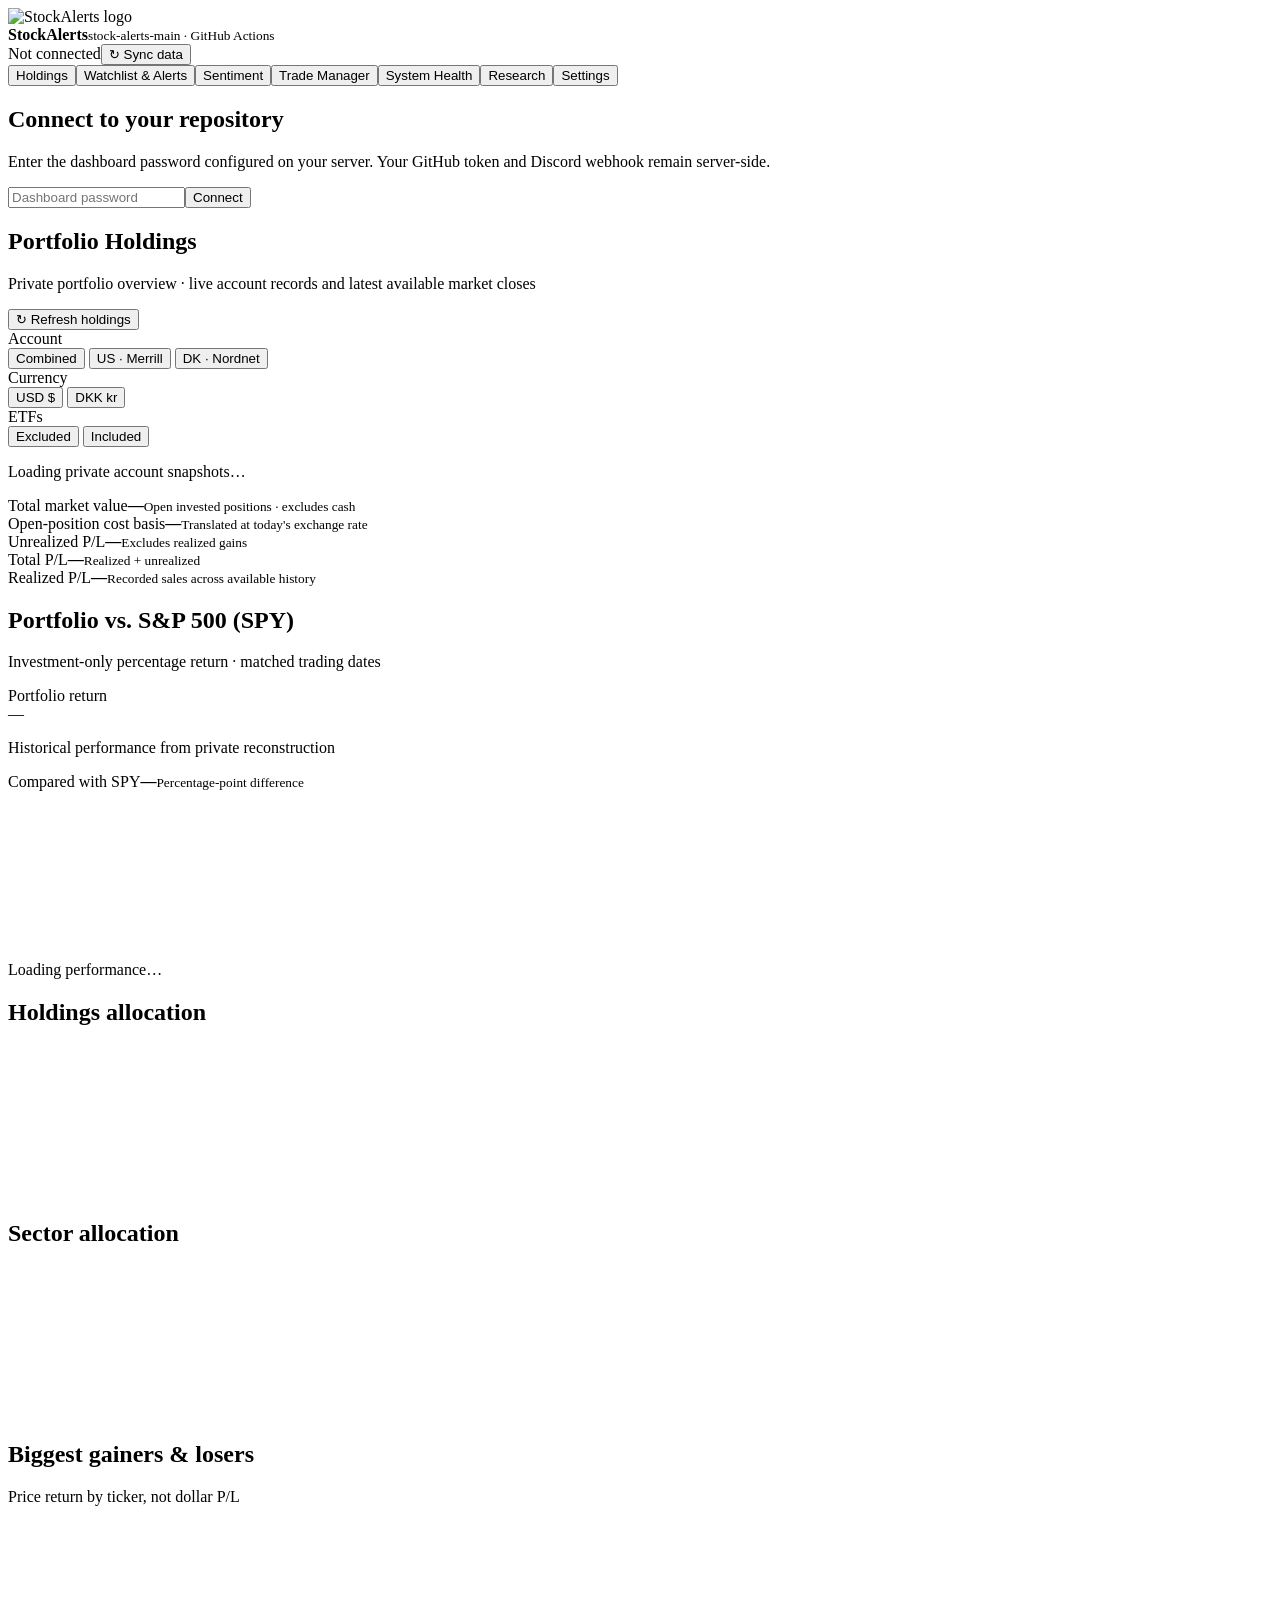
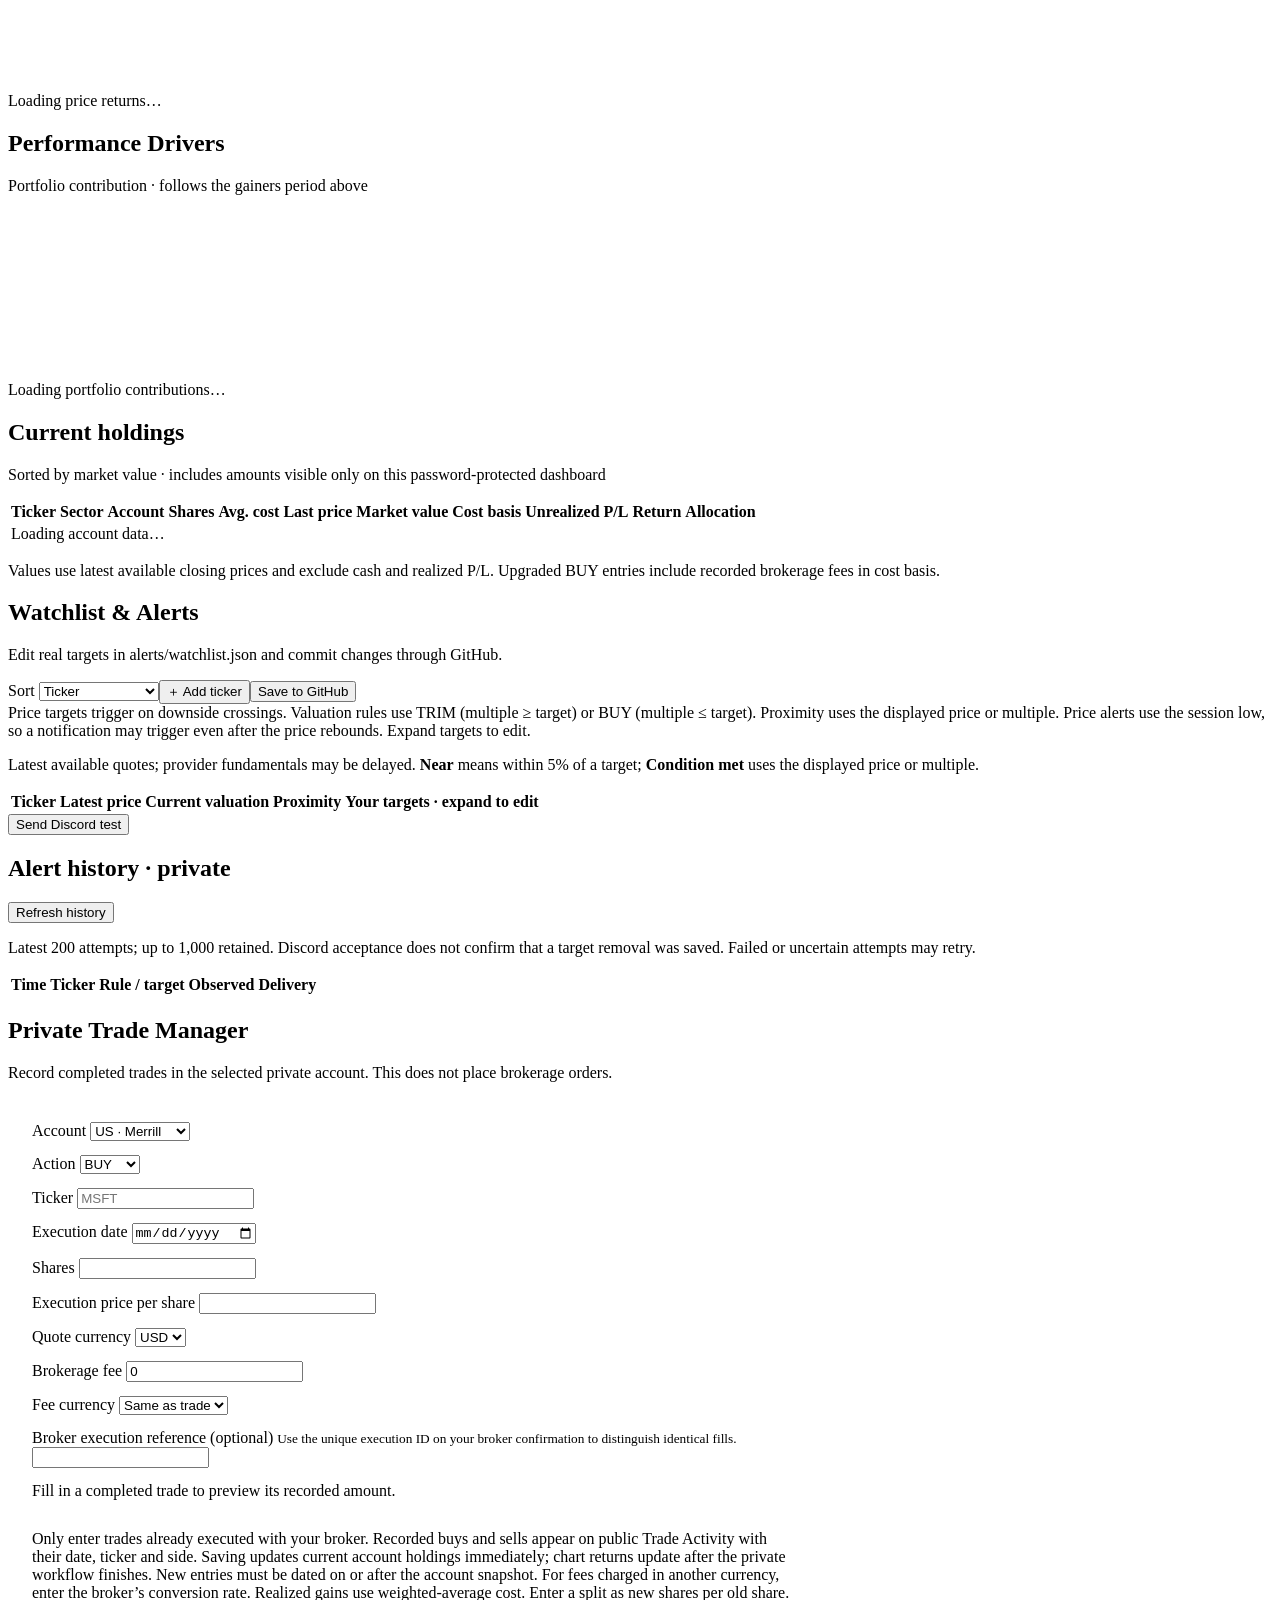
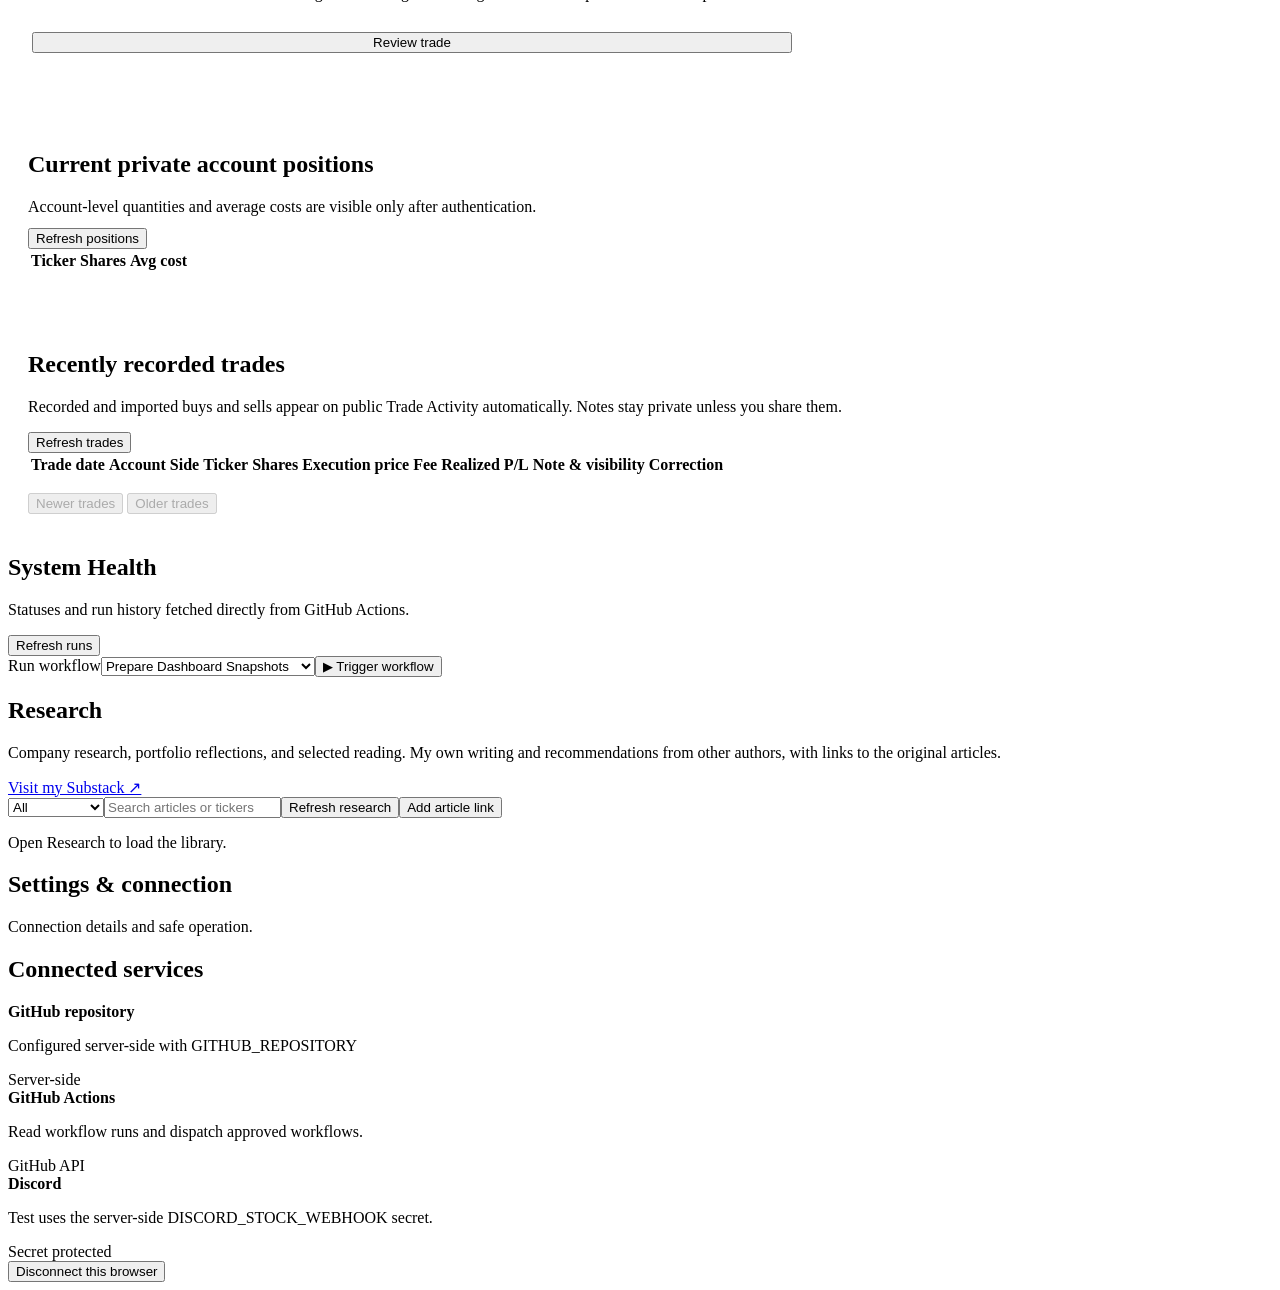
==== commit 07560e64: "1" ====
--- a/web/static/index.html
+++ b/web/static/index.html
@@ -15,7 +15,7 @@
   <meta name="apple-mobile-web-app-capable" content="yes">
   <meta name="apple-mobile-web-app-title" content="StockAlerts">
   <meta name="apple-mobile-web-app-status-bar-style" content="black-translucent">
-<link rel="stylesheet" href="/static/watchlist.css?v=2"></head>
+<link rel="stylesheet" href="/static/watchlist.css?v=2"><link rel="stylesheet" href="/static/research.css?v=1"></head>
 
 <script>
   if ("serviceWorker" in navigator) {
@@ -26,7 +26,7 @@
   }
 </script>
 <body><header class="top"><div class="brand"><img class="logo brand-logo" src="/static/pwa/icon-192.png" width="38" height="38" alt="StockAlerts logo"><div><b>StockAlerts</b><small>stock-alerts-main · GitHub Actions</small></div></div><div class="topright"><span id="connection" class="pill">Not connected</span><button id="sync">↻ Sync data</button></div></header>
-<nav><button class="tab active" data-tab="overview">Holdings</button><button class="tab" data-tab="watchlist">Watchlist & Alerts</button><button class="tab" data-tab="sentiment">Sentiment</button><button class="tab" data-tab="trades">Trade Manager</button><button class="tab" data-tab="workflows">System Health</button><button class="tab" data-tab="settings">Settings</button></nav>
+<nav><button class="tab active" data-tab="overview">Holdings</button><button class="tab" data-tab="watchlist">Watchlist & Alerts</button><button class="tab" data-tab="sentiment">Sentiment</button><button class="tab" data-tab="trades">Trade Manager</button><button class="tab" data-tab="workflows">System Health</button><button class="tab" data-tab="research">Research</button><button class="tab" data-tab="settings">Settings</button></nav>
 <main><section id="login" class="panel login"><h2>Connect to your repository</h2><p>Enter the dashboard password configured on your server. Your GitHub token and Discord webhook remain server-side.</p><form id="login-form"><input id="password" type="password" placeholder="Dashboard password" required autocomplete="current-password"><button class="primary">Connect</button></form><p id="login-error" class="error"></p></section>
 <section id="overview" class="view hidden">
   <div class="heading"><div><h1>Portfolio Holdings</h1><p>Private portfolio overview · live account records and latest available market closes</p></div><button id="reload-overview" class="ghost" type="button">↻ Refresh holdings</button></div>
@@ -101,6 +101,6 @@
   <div class="panel" style="padding:20px;margin-top:18px"><div class="panel-title"><div><h2>Recently recorded trades</h2><p>Recorded and imported buys and sells appear on public Trade Activity automatically. Notes stay private unless you share them.</p></div><button class="ghost" type="button" id="trade-history-refresh">Refresh trades</button></div><div class="tablewrap"><table><thead><tr><th>Trade date</th><th>Account</th><th>Side</th><th>Ticker</th><th>Shares</th><th>Execution price</th><th>Fee</th><th>Realized P/L</th><th>Note &amp; visibility</th><th>Correction</th></tr></thead><tbody id="trade-history-rows"></tbody></table></div><p class="muted" id="trade-history-note"></p><button class="ghost" id="trade-history-prev" type="button" disabled>Newer trades</button> <button class="ghost" id="trade-history-next" type="button" disabled>Older trades</button></div>
 </section>
 <section id="workflows" class="view hidden"><div class="heading"><div><h1>System Health</h1><p>Statuses and run history fetched directly from GitHub Actions.</p></div><button id="reload-workflows" class="ghost">Refresh runs</button></div><div class="panel" id="system-health" aria-live="polite"></div><div class="panel"><div class="dispatch"><label>Run workflow<select id="workflow-select"><option value="dashboard_snapshots.yml">Prepare Dashboard Snapshots</option><option value="stock_checker.yml">Stock & Sentiment Alert Pipeline</option><option value="watchlist_manager.yml">Watchlist Manager</option><option value="earnings_report.yml">Earnings Report</option><option value="economic_alert.yml">Economic Alert</option><option value="heartbeat.yml">Heartbeat</option><option value="portfolio_summary.yml">Portfolio Summary</option></select></label><button id="dispatch" class="primary">▶ Trigger workflow</button></div><div id="workflow-list" class="workflow-list"></div></div></section>
-<section id="settings" class="view hidden"><div class="heading"><div><h1>Settings & connection</h1><p>Connection details and safe operation.</p></div></div><div class="panel settings"><h2>Connected services</h2><div class="setting-row"><div><b>GitHub repository</b><p>Configured server-side with GITHUB_REPOSITORY</p></div><span class="pill">Server-side</span></div><div class="setting-row"><div><b>GitHub Actions</b><p>Read workflow runs and dispatch approved workflows.</p></div><span class="pill">GitHub API</span></div><div class="setting-row"><div><b>Discord</b><p>Test uses the server-side DISCORD_STOCK_WEBHOOK secret.</p></div><span class="pill">Secret protected</span></div><button id="logout" class="ghost">Disconnect this browser</button></div></section>
-<div id="toast" class="toast hidden"></div></main><script src="https://cdn.jsdelivr.net/npm/chart.js@4.4.8/dist/chart.umd.min.js" defer></script><script src="/static/stock_upgrades.js?v=all-trade-activity-1" defer></script><script src="/static/watchlist_ui.js?v=2" defer></script><script src="/static/app.js?v=shared-watchlist-1" defer></script><script src="/static/drivers_ui.js?v=1" defer></script><script src="/static/private_holdings.js?v=performance-drivers-1" defer></script><script src="/static/sentiment_ui.js?v=all-trade-activity-1" defer></script></body></html>
+<section id="research" class="view hidden"><div class="research-shell" id="research-private"><div class="research-heading"><div><h2>Research</h2><p>Company research, portfolio reflections, and selected reading. My own writing and recommendations from other authors, with links to the original articles.</p></div><a class="research-link" href="https://markkondoskal.substack.com" target="_blank" rel="noopener noreferrer">Visit my Substack ↗</a></div><div class="research-toolbar"><select data-research-filter aria-label="Research category"><option value="all">All</option><option value="own">My research</option><option value="reading">Reading list</option></select><input type="search" data-research-search placeholder="Search articles or tickers" aria-label="Search research"><button class="research-action" type="button" data-research-reload>Refresh research</button><button class="research-action" type="button" id="research-add">Add article link</button></div><p class="research-status" data-research-status role="status"></p><form id="research-editor" class="research-form" hidden><h3>Article details</h3><p class="research-meta">Use public article links. Do not add secret draft links. Summaries are displayed publicly only when Public is checked.</p><div class="research-fields"><label>Category<select name="kind"><option value="own">My research</option><option value="reading">Reading list</option></select></label><label>Public article URL<input name="url" type="url" required maxlength="2000"></label><label>Title<input name="title" type="text" required maxlength="180"></label><label>Author<input name="author" type="text"  maxlength="100"></label><label>Publication / source<input name="publication" type="text"  maxlength="100"></label><label>Published date (optional)<input name="published_at" type="date"  maxlength="10"></label><label>Ticker tags (comma-separated)<input name="tickers" type="text"  maxlength="200"></label><label class="research-wide">Public introduction / why I recommend it<textarea name="summary" maxlength="600"></textarea></label><label class="research-wide">Private notes (never published)<textarea name="private_notes" maxlength="4000"></textarea></label><label class="research-check"><input name="published" type="checkbox">Public · show this article on the public dashboard</label><label class="research-check"><input name="featured" type="checkbox">Featured · one public article at a time</label></div><div class="research-form-actions"><button class="research-action" type="submit">Save article</button><button class="research-action" type="button" data-research-cancel>Cancel</button><button class="research-action" type="button" data-research-remove>Remove from library</button></div></form><div class="research-grid" data-research-cards><p class="research-empty">Open Research to load the library.</p></div></div></section><section id="settings" class="view hidden"><div class="heading"><div><h1>Settings & connection</h1><p>Connection details and safe operation.</p></div></div><div class="panel settings"><h2>Connected services</h2><div class="setting-row"><div><b>GitHub repository</b><p>Configured server-side with GITHUB_REPOSITORY</p></div><span class="pill">Server-side</span></div><div class="setting-row"><div><b>GitHub Actions</b><p>Read workflow runs and dispatch approved workflows.</p></div><span class="pill">GitHub API</span></div><div class="setting-row"><div><b>Discord</b><p>Test uses the server-side DISCORD_STOCK_WEBHOOK secret.</p></div><span class="pill">Secret protected</span></div><button id="logout" class="ghost">Disconnect this browser</button></div></section>
+<div id="toast" class="toast hidden"></div></main><script src="https://cdn.jsdelivr.net/npm/chart.js@4.4.8/dist/chart.umd.min.js" defer></script><script src="/static/stock_upgrades.js?v=all-trade-activity-1" defer></script><script src="/static/watchlist_ui.js?v=2" defer></script><script src="/static/research.js?v=1" defer></script><script src="/static/app.js?v=shared-watchlist-1" defer></script><script src="/static/drivers_ui.js?v=1" defer></script><script src="/static/private_holdings.js?v=performance-drivers-1" defer></script><script src="/static/sentiment_ui.js?v=all-trade-activity-1" defer></script></body></html>
 
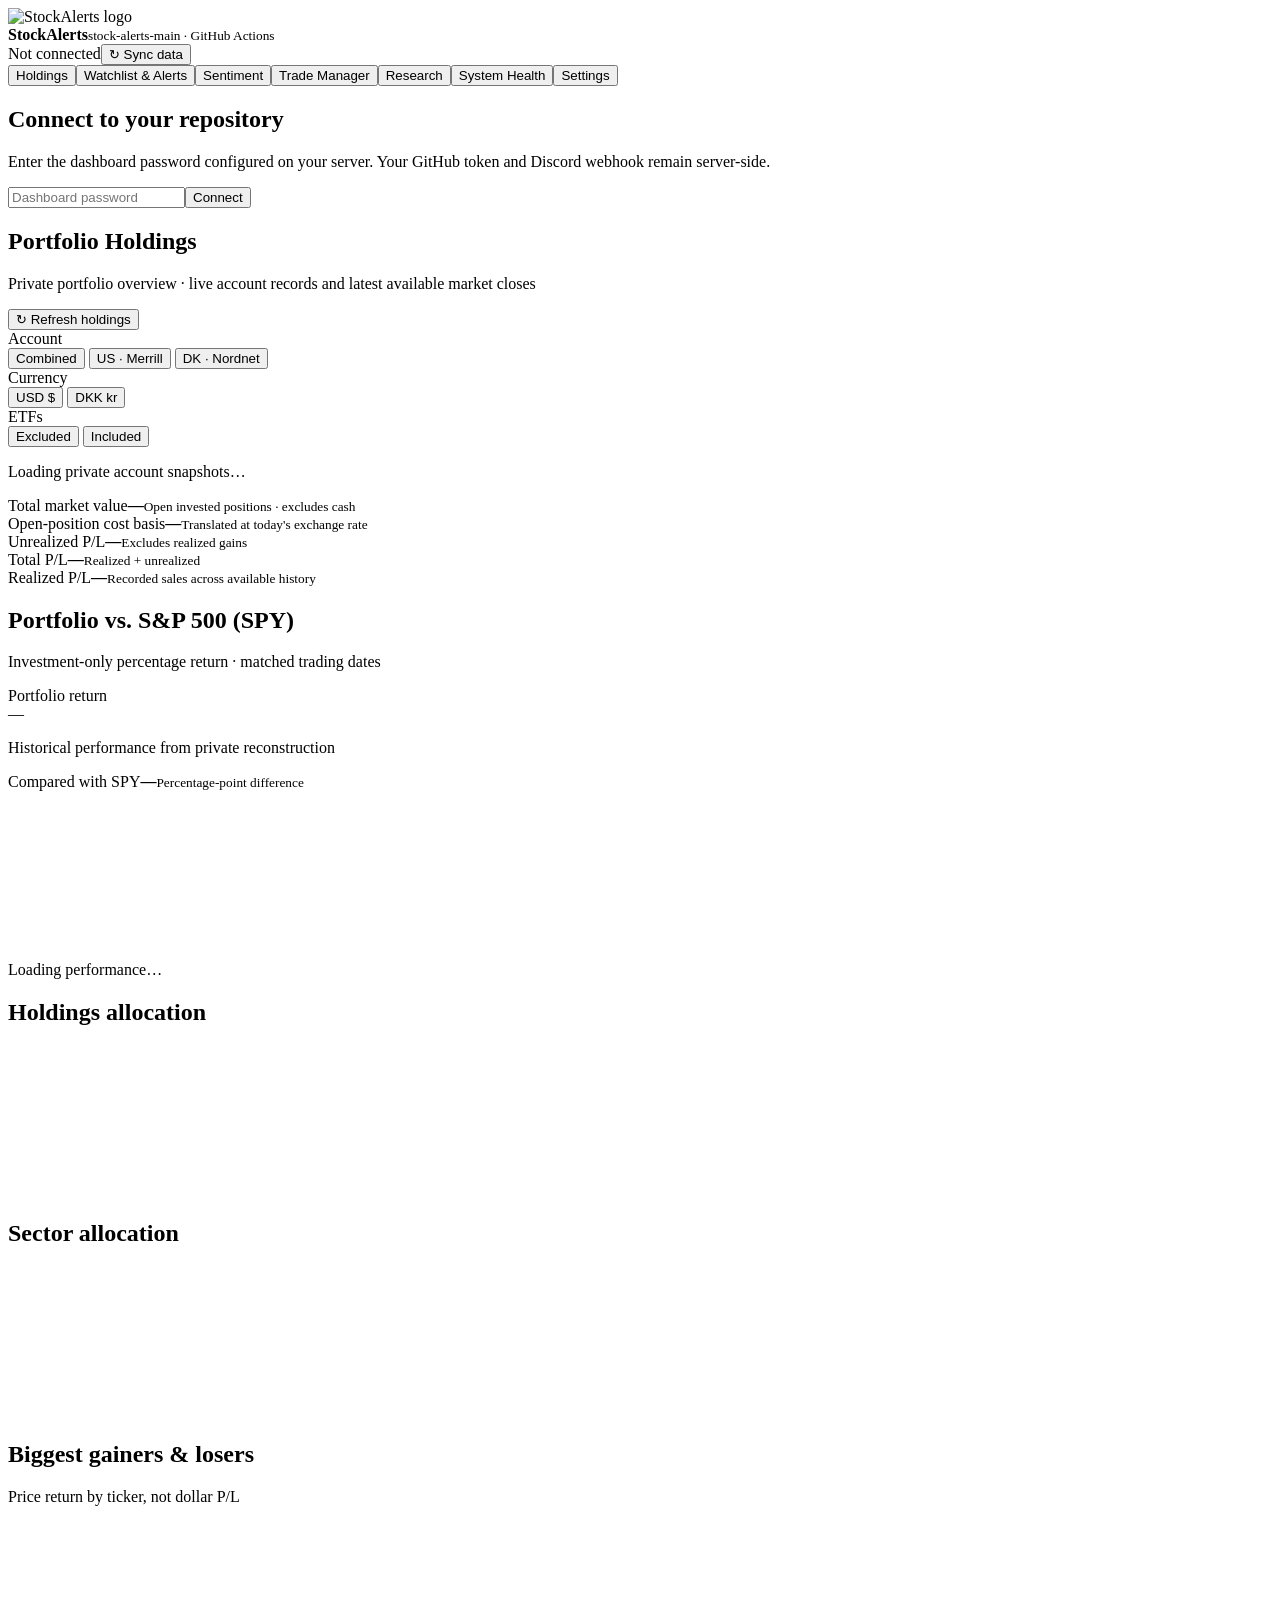
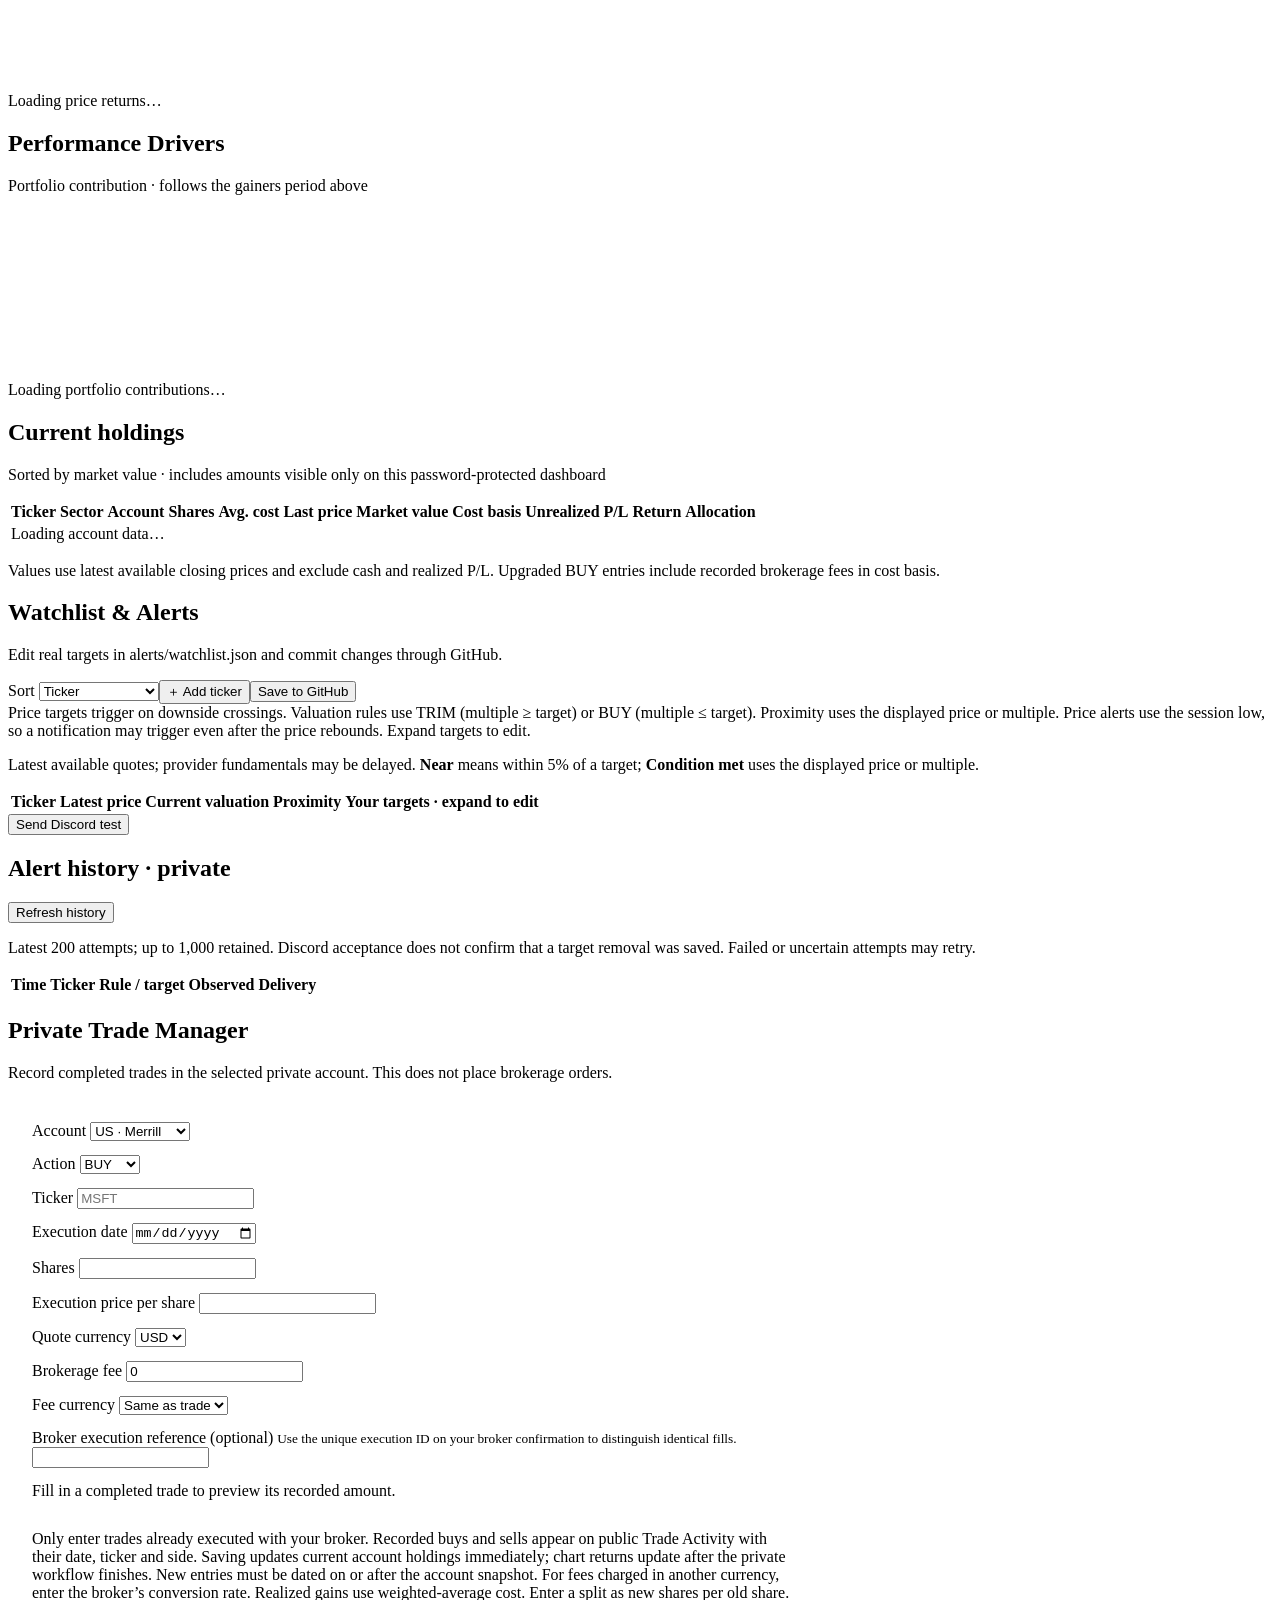
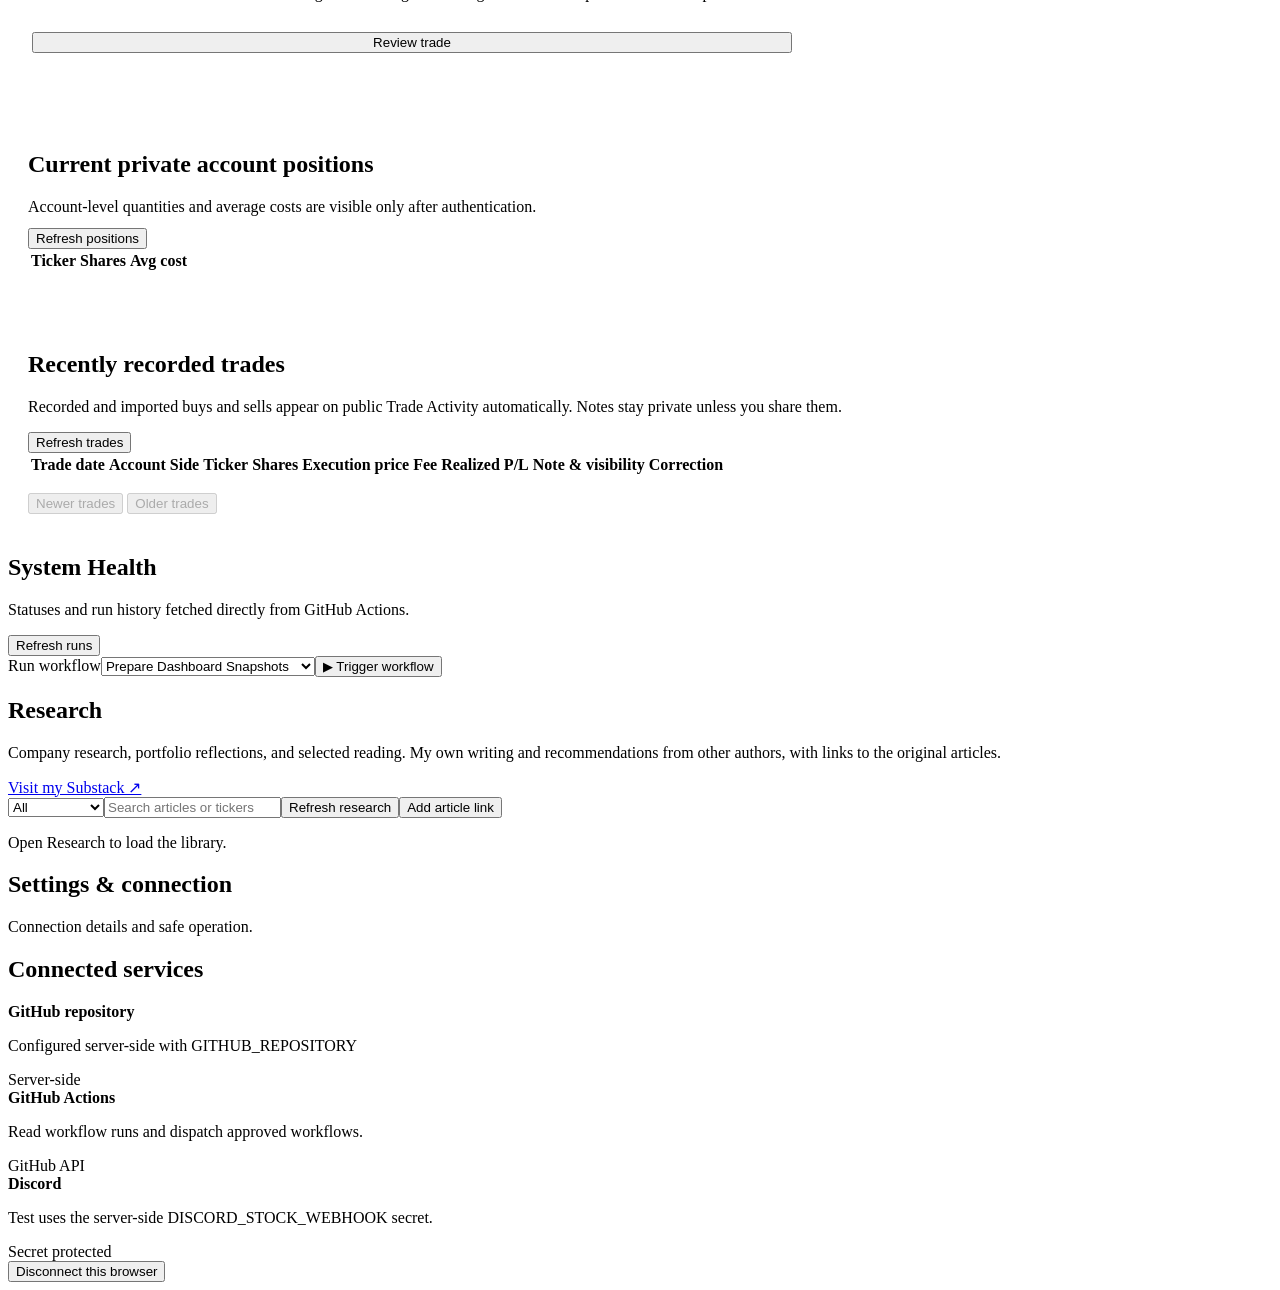
==== commit 4842b82d: "1" ====
--- a/web/static/index.html
+++ b/web/static/index.html
@@ -26,7 +26,7 @@
   }
 </script>
 <body><header class="top"><div class="brand"><img class="logo brand-logo" src="/static/pwa/icon-192.png" width="38" height="38" alt="StockAlerts logo"><div><b>StockAlerts</b><small>stock-alerts-main · GitHub Actions</small></div></div><div class="topright"><span id="connection" class="pill">Not connected</span><button id="sync">↻ Sync data</button></div></header>
-<nav><button class="tab active" data-tab="overview">Holdings</button><button class="tab" data-tab="watchlist">Watchlist & Alerts</button><button class="tab" data-tab="sentiment">Sentiment</button><button class="tab" data-tab="trades">Trade Manager</button><button class="tab" data-tab="workflows">System Health</button><button class="tab" data-tab="research">Research</button><button class="tab" data-tab="settings">Settings</button></nav>
+<nav><button class="tab active" data-tab="overview">Holdings</button><button class="tab" data-tab="watchlist">Watchlist & Alerts</button><button class="tab" data-tab="sentiment">Sentiment</button><button class="tab" data-tab="trades">Trade Manager</button><button class="tab" data-tab="research">Research</button><button class="tab" data-tab="workflows">System Health</button><button class="tab" data-tab="settings">Settings</button></nav>
 <main><section id="login" class="panel login"><h2>Connect to your repository</h2><p>Enter the dashboard password configured on your server. Your GitHub token and Discord webhook remain server-side.</p><form id="login-form"><input id="password" type="password" placeholder="Dashboard password" required autocomplete="current-password"><button class="primary">Connect</button></form><p id="login-error" class="error"></p></section>
 <section id="overview" class="view hidden">
   <div class="heading"><div><h1>Portfolio Holdings</h1><p>Private portfolio overview · live account records and latest available market closes</p></div><button id="reload-overview" class="ghost" type="button">↻ Refresh holdings</button></div>
